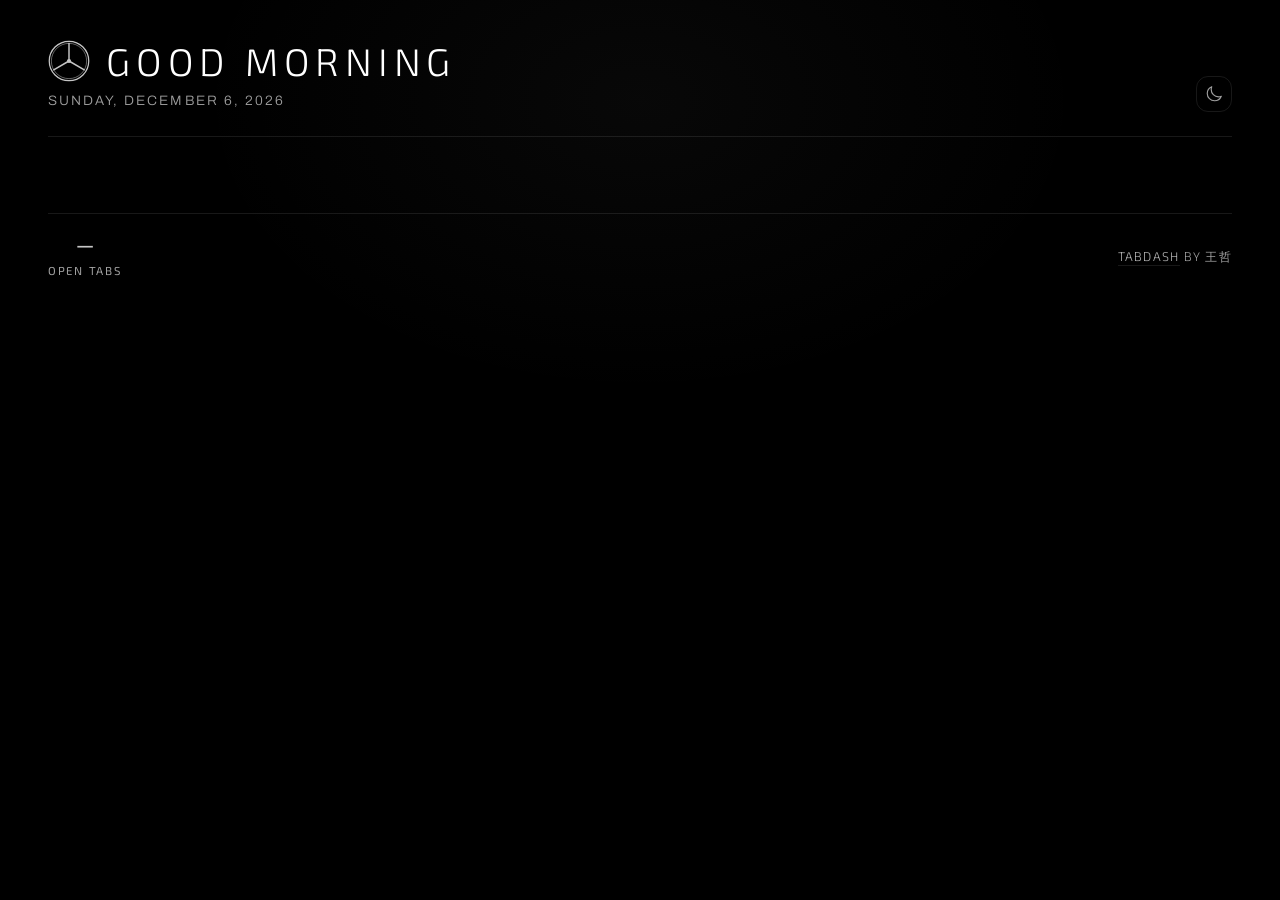
==== extension/index.html @ 6a581a8e "Initial commit: TabDash - Chrome new tab dashboard A Chrome extension that replaces your new tab pag" ====
<!DOCTYPE html>
<html lang="en">
<head>
  <meta charset="UTF-8">
  <meta name="viewport" content="width=device-width, initial-scale=1.0">
  <title>TabDash</title>

  <!-- Google Fonts: Exo 2 (display) + Archivo (body) -->
  <link rel="preconnect" href="https://fonts.googleapis.com">
  <link href="https://fonts.googleapis.com/css2?family=Archivo:wght@300;400;500;600;700&family=Exo+2:wght@300;400;500;600;700&display=swap" rel="stylesheet">

  <link rel="stylesheet" href="style.css">
</head>
<body>
<div class="container">



  <!-- ================================================================
       HEADER — greeting on the left
       ================================================================ -->
  <header>
    <div class="header-left">
      <div class="header-brand">
        <svg class="mb-logo" viewBox="0 0 100 100" xmlns="http://www.w3.org/2000/svg">
          <circle cx="50" cy="50" r="47" fill="none" stroke="currentColor" stroke-width="3"/>
          <circle cx="50" cy="50" r="42" fill="none" stroke="currentColor" stroke-width="1.2"/>
          <!-- Three-pointed star: thin arms from center to outer ring -->
          <line x1="50" y1="50" x2="50" y2="8"  stroke="currentColor" stroke-width="3.5" stroke-linecap="round"/>
          <line x1="50" y1="50" x2="86.36" y2="71" stroke="currentColor" stroke-width="3.5" stroke-linecap="round"/>
          <line x1="50" y1="50" x2="13.64" y2="71" stroke="currentColor" stroke-width="3.5" stroke-linecap="round"/>
          <circle cx="50" cy="50" r="5" fill="currentColor"/>
        </svg>
        <h1 id="greeting"></h1>
      </div>
      <div class="date" id="dateDisplay"></div>
    </div>
    <button class="theme-toggle" id="themeToggle" title="Toggle light / dark mode">
      <!-- Moon icon (shown in dark mode → click to go light) -->
      <svg class="theme-icon-moon" xmlns="http://www.w3.org/2000/svg" fill="none" viewBox="0 0 24 24" stroke-width="1.5" stroke="currentColor"><path stroke-linecap="round" stroke-linejoin="round" d="M21.752 15.002A9.72 9.72 0 0 1 18 15.75c-5.385 0-9.75-4.365-9.75-9.75 0-1.33.266-2.597.748-3.752A9.753 9.753 0 0 0 3 11.25C3 16.635 7.365 21 12.75 21a9.753 9.753 0 0 0 9.002-5.998Z" /></svg>
      <!-- Sun icon (shown in light mode → click to go dark) -->
      <svg class="theme-icon-sun" xmlns="http://www.w3.org/2000/svg" fill="none" viewBox="0 0 24 24" stroke-width="1.5" stroke="currentColor"><path stroke-linecap="round" stroke-linejoin="round" d="M12 3v2.25m6.364.386-1.591 1.591M21 12h-2.25m-.386 6.364-1.591-1.591M12 18.75V21m-4.773-4.227-1.591 1.591M5.25 12H3m4.227-4.773L5.636 5.636M15.75 12a3.75 3.75 0 1 1-7.5 0 3.75 3.75 0 0 1 7.5 0Z" /></svg>
    </button>
  </header>

  <!-- ================================================================
       QUICK ACCESS — categorized link grid from config.local.js
       Hidden by default; renderQuickAccess() shows it when data exists
       ================================================================ -->
  <div class="quick-access" id="quickAccessSection" style="display:none">
    <div class="section-header">
      <h2>Frequently visited</h2>
      <div class="section-line"></div>
    </div>
    <div id="quickAccessGrid"></div>
  </div>

  <!-- ================================================================
       TAB OUT DUPES BANNER — appears when you have extra TabDash tabs open
       Hidden by default; app.js shows it when dupeTabOutCount > 1
       ================================================================ -->
  <div class="tab-cleanup-banner" id="tabOutDupeBanner" style="display:none">
    <div class="tab-cleanup-left">
      <div class="tab-cleanup-icon">
        <svg xmlns="http://www.w3.org/2000/svg" fill="none" viewBox="0 0 24 24" stroke-width="1.5" stroke="currentColor">
          <path stroke-linecap="round" stroke-linejoin="round" d="M15.75 17.25v3.375c0 .621-.504 1.125-1.125 1.125h-9.75a1.125 1.125 0 0 1-1.125-1.125V7.875c0-.621.504-1.125 1.125-1.125H6.75a9.06 9.06 0 0 1 1.5.124m7.5 10.376h3.375c.621 0 1.125-.504 1.125-1.125V11.25c0-4.46-3.243-8.161-7.5-8.876a9.06 9.06 0 0 0-1.5-.124H9.375c-.621 0-1.125.504-1.125 1.125v3.5m7.5 10.375H9.375a1.125 1.125 0 0 1-1.125-1.125v-9.25m12 6.625v-1.875a3.375 3.375 0 0 0-3.375-3.375h-1.5a1.125 1.125 0 0 1-1.125-1.125v-1.5a3.375 3.375 0 0 0-3.375-3.375H9.75" />
        </svg>
      </div>
      <div class="tab-cleanup-text">
        You have <strong id="tabOutDupeCount"></strong> TabDash tabs open. Keep just this one?
      </div>
    </div>
    <button class="tab-cleanup-btn" data-action="close-tabout-dupes">Close extras</button>
  </div>

  <!-- ================================================================
       MAIN CONTENT AREA — two-column layout
       Left: open tabs (domain/mission cards)
       Right: saved for later checklist
       The right column only renders when it has items (JS controls this)
       ================================================================ -->
  <div class="dashboard-columns" id="dashboardColumns">

    <!-- LEFT COLUMN: Open tabs -->
    <div class="active-section" id="openTabsSection" style="display:none">
      <div class="section-header">
        <h2 id="openTabsSectionTitle">Right now</h2>
        <div class="section-line"></div>
        <div class="section-count" id="openTabsSectionCount"></div>
      </div>
      <div class="missions" id="openTabsMissions"></div>
    </div>

    <!-- RIGHT COLUMN: Saved for Later checklist -->
    <div class="deferred-column" id="deferredColumn" style="display:none">
      <div class="section-header">
        <h2>Saved for later</h2>
        <div class="section-line"></div>
        <div class="section-count" id="deferredCount"></div>
      </div>

      <!-- Active checklist items — injected by renderDeferredList() in app.js -->
      <div class="deferred-list" id="deferredList"></div>

      <!-- Empty state — shown when no active deferred tabs -->
      <div class="deferred-empty" id="deferredEmpty" style="display:none">
        Nothing saved. Living in the moment.
      </div>

      <!-- Archive section — collapsed by default -->
      <div class="deferred-archive" id="deferredArchive" style="display:none">
        <button class="archive-toggle" id="archiveToggle">
          <svg class="archive-chevron" xmlns="http://www.w3.org/2000/svg" fill="none" viewBox="0 0 24 24" stroke-width="2" stroke="currentColor"><path stroke-linecap="round" stroke-linejoin="round" d="m19.5 8.25-7.5 7.5-7.5-7.5" /></svg>
          Archive
          <span class="archive-count" id="archiveCount"></span>
        </button>
        <div class="archive-body" id="archiveBody" style="display:none">
          <input type="text" class="archive-search" id="archiveSearch" placeholder="Search archived tabs...">
          <div class="archive-list" id="archiveList"></div>
        </div>
      </div>
    </div>

  </div><!-- end .dashboard-columns -->

  <!-- ================================================================
       FOOTER — global stats + refresh control
       ================================================================ -->
  <footer>
    <div class="footer-stats">
      <div class="stat">
        <div class="stat-num" id="statTabs">—</div>
        <div class="stat-label">Open tabs</div>
      </div>
    </div>
    <div class="last-refresh">
      <a href="https://github.com/390467556/TabDash" target="_top">TabDash</a> by 王哲
    </div>
  </footer>

</div><!-- end .container -->

<!-- ================================================================
     TOAST — floats above everything, used for action confirmations
     Hidden by default via CSS (opacity:0, translateY)
     ================================================================ -->
<div class="toast" id="toast">
  <!-- Checkmark circle icon (Heroicons outline) -->
  <svg xmlns="http://www.w3.org/2000/svg" fill="none" viewBox="0 0 24 24" stroke-width="2" stroke="currentColor">
    <path stroke-linecap="round" stroke-linejoin="round" d="M9 12.75 11.25 15 15 9.75M21 12a9 9 0 1 1-18 0 9 9 0 0 1 18 0Z" />
  </svg>
  <span id="toastText"></span>
</div>

<!-- Personal config (gitignored) — defines LOCAL_LANDING_PAGE_PATTERNS etc. -->
<!-- If the file doesn't exist, that's fine — app.js uses sensible defaults. -->
<script src="config.local.js" onerror="/* no personal config, that's fine */"></script>

<!-- Main dashboard logic — loads last so the DOM is ready -->
<script src="app.js"></script>
</body>
</html>
---- extension/style.css ----
/* ============================================================
   TabDash — Silver Chrome Industrial Edition

   Design language:
   - Typography: Exo 2 (display, wide letter-spacing) + Archivo (body, weight 300)
   - Palette: pure black (#000), silver chrome (#c5c5c5), dark panels (#1a1a1a)
   - Philosophy: sharp industrial, 2px radius, grid background, shimmer lines
   - Motion: shimmer sweeps, expanding bottom lines, staggered reveals
   ============================================================ */

:root {
  /* Core palette — pure black with silver chrome */
  --background:       #000000;
  --foreground:       #ffffff;
  --primary:          #c5c5c5;
  --border:           rgba(197, 197, 197, 0.12);
  --border-hover:     rgba(197, 197, 197, 0.3);

  /* Silver scale */
  --silver:           #c5c5c5;
  --silver-light:     #e8e8e8;
  --silver-dark:      #8a8a8a;

  /* Surface colors */
  --black:            #000000;
  --black-light:      #1a1a1a;
  --black-lighter:    #1f1f1f;

  /* Text */
  --text-primary:     #ffffff;
  --text-secondary:   rgba(255, 255, 255, 0.7);
  --text-muted:       #a0a0a0;
  --text-dim:         rgba(255, 255, 255, 0.3);

  /* Functional */
  --sage:             #c5c5c5;
  --sage-subtle:      rgba(197, 197, 197, 0.06);
  --rose:             #e07070;
  --rose-subtle:      rgba(224, 112, 112, 0.08);

  /* Geometry */
  --radius:           12px;

  /* Motion */
  --ease-out:         cubic-bezier(0.25, 0.46, 0.45, 0.94);
  --ease-luxury:      cubic-bezier(0.16, 1, 0.3, 1);

  /* Typography */
  --font-display:     'Exo 2', sans-serif;
  --font-body:        'Archivo', sans-serif;

  /* Grid pattern */
  --grid-color:       rgba(197, 197, 197, 0.02);
  --glow-color:       rgba(197, 197, 197, 0.04);
}

/* ================================================================
   LIGHT THEME — Apple-inspired frosted glass
   ================================================================ */
[data-theme="light"] {
  --background:       #f2f2f7;
  --foreground:       #1c1c1e;
  --primary:          #636366;
  --border:           rgba(0, 0, 0, 0.06);
  --border-hover:     rgba(0, 0, 0, 0.12);

  --silver:           #636366;
  --silver-light:     #1c1c1e;
  --silver-dark:      #aeaeb2;

  --black:            #f2f2f7;
  --black-light:      rgba(255, 255, 255, 0.72);
  --black-lighter:    rgba(255, 255, 255, 0.5);

  --text-primary:     #1c1c1e;
  --text-secondary:   #3a3a3c;
  --text-muted:       #8e8e93;
  --text-dim:         rgba(60, 60, 67, 0.18);

  --sage:             #636366;
  --sage-subtle:      rgba(99, 99, 102, 0.05);
  --rose:             #ff3b30;
  --rose-subtle:      rgba(255, 59, 48, 0.06);

  --grid-color:       transparent;
  --glow-color:       transparent;
}


/* ---- Reset ---- */
*, *::before, *::after { margin: 0; padding: 0; box-sizing: border-box; }

html {
  font-family: var(--font-body);
  font-size: 16px;
  color: var(--text-primary);
  background: var(--background);
  -webkit-font-smoothing: antialiased;
}

body {
  font-family: var(--font-body);
  font-weight: 300;
  background: var(--background);
  color: var(--text-primary);
  min-height: 100vh;
  overflow-x: hidden;
  position: relative;
  line-height: 1.6;
  letter-spacing: 0.02em;
}

/* ── Subtle top-center radial glow (no grid lines) ── */
body::before {
  content: '';
  position: fixed;
  top: -200px;
  left: 50%;
  transform: translateX(-50%);
  width: 900px;
  height: 600px;
  background: radial-gradient(ellipse, var(--glow-color) 0%, transparent 70%);
  pointer-events: none;
  z-index: 0;
}


/* ================================================================
   CONTAINER
   ================================================================ */
.container {
  position: relative;
  z-index: 2;
  max-width: 1440px;
  margin: 0 auto;
  padding: 40px 48px 36px;
}


/* ================================================================
   ANIMATIONS
   ================================================================ */
@keyframes revealUp {
  from { opacity: 0; transform: translateY(20px); }
  to   { opacity: 1; transform: translateY(0); }
}

@keyframes revealFade {
  from { opacity: 0; }
  to   { opacity: 1; }
}

@keyframes shimmer {
  0%   { background-position: -200% 0; }
  100% { background-position: 200% 0; }
}

@keyframes gentlePop {
  from { transform: scale(0.7); opacity: 0; }
  to   { transform: scale(1);   opacity: 1; }
}

@keyframes bannerIn {
  from { opacity: 0; transform: translateY(-8px); }
  to   { opacity: 1; transform: translateY(0); }
}

@keyframes pulse-ring {
  0%   { box-shadow: 0 0 0 0 rgba(197, 197, 197, 0.3); }
  70%  { box-shadow: 0 0 0 8px rgba(197, 197, 197, 0); }
  100% { box-shadow: 0 0 0 0 rgba(197, 197, 197, 0); }
}

header                          { animation: revealUp 0.8s var(--ease-luxury) 0.1s both; }
.tab-cleanup-banner             { animation: revealUp 0.8s var(--ease-luxury) 0.15s both; }
.quick-access                   { animation: revealUp 0.8s var(--ease-luxury) 0.1s both; }
.active-section .section-header { animation: revealUp 0.8s var(--ease-luxury) 0.2s both; }

.active-section .missions .mission-card:nth-child(1) { animation: revealUp 0.7s var(--ease-luxury) 0.25s both; }
.active-section .missions .mission-card:nth-child(2) { animation: revealUp 0.7s var(--ease-luxury) 0.32s both; }
.active-section .missions .mission-card:nth-child(3) { animation: revealUp 0.7s var(--ease-luxury) 0.39s both; }
.active-section .missions .mission-card:nth-child(4) { animation: revealUp 0.7s var(--ease-luxury) 0.46s both; }
.active-section .missions .mission-card:nth-child(5) { animation: revealUp 0.7s var(--ease-luxury) 0.53s both; }
.active-section .missions .mission-card:nth-child(6) { animation: revealUp 0.7s var(--ease-luxury) 0.60s both; }

.deferred-column .section-header { animation: revealUp 0.8s var(--ease-luxury) 0.1s both; }
.deferred-list .deferred-item:nth-child(1) { animation-delay: 0.05s; }
.deferred-list .deferred-item:nth-child(2) { animation-delay: 0.1s; }
.deferred-list .deferred-item:nth-child(3) { animation-delay: 0.15s; }
.deferred-list .deferred-item:nth-child(4) { animation-delay: 0.2s; }
.deferred-list .deferred-item:nth-child(5) { animation-delay: 0.25s; }

footer { animation: revealFade 1s var(--ease-luxury) 0.8s both; }


/* ================================================================
   HEADER — Industrial display type, wide tracking
   ================================================================ */
header {
  display: flex;
  justify-content: space-between;
  align-items: flex-end;
  margin-bottom: 36px;
  padding-bottom: 24px;
  border-bottom: 1px solid var(--border);
}

.header-brand {
  display: flex;
  align-items: center;
  gap: 16px;
}

.mb-logo {
  width: 42px;
  height: 42px;
  color: var(--silver);
  flex-shrink: 0;
}

[data-theme="light"] .mb-logo {
  color: #1c1c1e;
}

.header-left h1 {
  font-family: var(--font-display);
  font-size: 2.4rem;
  font-weight: 300;
  letter-spacing: 0.15em;
  line-height: 1.1;
  color: var(--text-primary);
  text-transform: uppercase;
}

.header-left .date {
  margin-top: 8px;
  font-family: var(--font-body);
  font-size: 0.85rem;
  font-weight: 300;
  color: var(--text-muted);
  letter-spacing: 0.15em;
  text-transform: uppercase;
}


/* ================================================================
   QUICK ACCESS — Card grid with favicons, visit counts, time ago
   ================================================================ */
.quick-access {
  margin-bottom: 48px;
}

.quick-access .section-header { margin-bottom: 24px; }

.quick-access .section-header h2 {
  font-family: var(--font-display);
  font-weight: 500;
  font-size: 0.8rem;
  letter-spacing: 0.15em;
  text-transform: uppercase;
  color: var(--text-muted);
}

.quick-access-category { margin-bottom: 24px; }
.quick-access-category:last-child { margin-bottom: 0; }

.quick-access-label {
  font-family: var(--font-display);
  font-size: 0.78rem;
  text-transform: uppercase;
  letter-spacing: 0.15em;
  font-weight: 400;
  color: var(--text-muted);
  margin-bottom: 12px;
  padding-left: 2px;
  display: flex;
  align-items: center;
  gap: 8px;
}

/* Silver vertical bar before category labels */
.quick-access-label::before {
  content: '';
  width: 2px;
  height: 11px;
  background: var(--silver);
  display: inline-block;
  flex-shrink: 0;
}

/* ---- Card grid ---- */
.qa-card-grid {
  display: grid;
  grid-template-columns: repeat(4, 1fr);
  gap: 10px;
}

@media (max-width: 1100px) {
  .qa-card-grid { grid-template-columns: repeat(3, 1fr); }
}

@media (max-width: 800px) {
  .qa-card-grid { grid-template-columns: repeat(2, 1fr); }
}

@media (max-width: 480px) {
  .qa-card-grid { grid-template-columns: 1fr; }
}

/* ---- Individual card ---- */
.qa-card {
  position: relative;
  background: var(--black-light);
  border: 1px solid var(--border);
  border-radius: var(--radius);
  transition: all 0.3s var(--ease-out);
  overflow: hidden;
}

/* Top shimmer line */
.qa-card::before {
  content: '';
  position: absolute;
  top: 0; left: 0;
  width: 100%;
  height: 1px;
  background: linear-gradient(90deg, transparent, var(--silver), transparent);
  opacity: 0;
  transition: opacity 0.4s;
  z-index: 1;
}

/* Bottom expanding line */
.qa-card::after {
  content: '';
  position: absolute;
  bottom: 0; left: 0;
  height: 2px;
  width: 0;
  background: linear-gradient(90deg, transparent, var(--silver), transparent);
  transition: width 0.5s var(--ease-luxury);
}

.qa-card:hover {
  border-color: var(--silver);
}

.qa-card:hover::before { opacity: 1; }
.qa-card:hover::after { width: 100%; }

/* Inner link — fills the card */
.qa-card-link {
  display: flex;
  align-items: flex-start;
  gap: 14px;
  padding: 16px;
  padding-right: 32px; /* room for dismiss button */
  text-decoration: none;
  color: var(--text-secondary);
}

.qa-card:hover .qa-card-link { color: var(--text-primary); }

/* Dismiss X button — top-right corner */
.qa-card-dismiss {
  position: absolute;
  top: 8px;
  right: 8px;
  width: 22px;
  height: 22px;
  display: flex;
  align-items: center;
  justify-content: center;
  background: none;
  border: none;
  border-radius: var(--radius);
  color: var(--text-dim);
  cursor: pointer;
  opacity: 0;
  transition: opacity 0.2s, color 0.2s, background 0.2s;
  z-index: 2;
  padding: 0;
}

.qa-card-dismiss svg {
  width: 12px;
  height: 12px;
}

.qa-card:hover .qa-card-dismiss { opacity: 0.5; }
.qa-card-dismiss:hover {
  opacity: 1 !important;
  color: var(--rose);
  background: var(--rose-subtle);
}

/* Favicon box */
.qa-card-icon {
  width: 36px;
  height: 36px;
  border-radius: var(--radius);
  background: rgba(197, 197, 197, 0.06);
  border: 1px solid var(--border);
  display: flex;
  align-items: center;
  justify-content: center;
  flex-shrink: 0;
  font-size: 18px;
  line-height: 1;
}

.qa-card-favicon {
  width: 20px;
  height: 20px;
  border-radius: 2px;
}

/* Card text */
.qa-card-body {
  flex: 1;
  min-width: 0;
}

.qa-card-title {
  font-family: var(--font-body);
  font-size: 0.92rem;
  font-weight: 400;
  color: var(--text-primary);
  white-space: nowrap;
  overflow: hidden;
  text-overflow: ellipsis;
  line-height: 1.3;
}

.qa-card-domain {
  font-family: var(--font-body);
  font-size: 0.8rem;
  font-weight: 300;
  color: var(--text-muted);
  margin-top: 2px;
  white-space: nowrap;
  overflow: hidden;
  text-overflow: ellipsis;
}

.qa-card-meta {
  font-family: var(--font-display);
  font-size: 0.72rem;
  font-weight: 400;
  color: var(--silver-dark);
  letter-spacing: 0.08em;
  text-transform: uppercase;
  margin-top: 6px;
  display: flex;
  align-items: center;
  gap: 4px;
  flex-wrap: wrap;
}

.qa-meta-item {
  display: inline-flex;
  align-items: center;
  gap: 3px;
}

.qa-meta-icon {
  width: 12px;
  height: 12px;
  flex-shrink: 0;
  opacity: 0.7;
}

.qa-meta-dot {
  margin: 0 2px;
  opacity: 0.4;
}

/* Single card fade-in when backfilling after dismiss */
@keyframes qaCardEnter {
  from { opacity: 0; transform: translateY(8px) scale(0.95); }
  to   { opacity: 1; transform: translateY(0) scale(1); }
}

.qa-card-entering {
  animation: qaCardEnter 0.35s var(--ease-luxury) both;
}

/* Staggered reveal */
.quick-access-category:nth-child(1) { animation: revealUp 0.6s var(--ease-luxury) 0.15s both; }
.quick-access-category:nth-child(2) { animation: revealUp 0.6s var(--ease-luxury) 0.25s both; }
.quick-access-category:nth-child(3) { animation: revealUp 0.6s var(--ease-luxury) 0.35s both; }
.quick-access-category:nth-child(4) { animation: revealUp 0.6s var(--ease-luxury) 0.45s both; }


/* ================================================================
   SECTION HEADERS — Silver icon box + uppercase label + gradient line
   ================================================================ */
.section-header {
  display: flex;
  align-items: center;
  gap: 12px;
  margin-bottom: 20px;
  margin-top: 8px;
}

.section-header h2 {
  font-family: var(--font-display);
  font-weight: 500;
  font-size: 0.82rem;
  letter-spacing: 0.15em;
  text-transform: uppercase;
  color: var(--text-muted);
  white-space: nowrap;
  display: flex;
  align-items: center;
  gap: 10px;
}

/* Silver icon box before section titles */
.section-header h2::before {
  content: '';
  width: 11px;
  height: 11px;
  border: 1px solid var(--silver);
  border-radius: 2px;
  display: inline-block;
  flex-shrink: 0;
}

.section-line {
  flex: 1;
  height: 1px;
  background: linear-gradient(90deg, var(--border), transparent);
}

.section-count {
  font-family: var(--font-display);
  font-size: 0.8rem;
  font-weight: 400;
  color: var(--text-muted);
  letter-spacing: 0.1em;
  padding: 2px 8px;
  background: var(--black-light);
  border: 1px solid var(--border);
  border-radius: var(--radius);
  white-space: nowrap;
}


/* ================================================================
   TAB CLEANUP BANNER — Silver accent with shimmer sweep
   ================================================================ */
.tab-cleanup-banner {
  position: relative;
  display: flex;
  align-items: center;
  justify-content: space-between;
  padding: 14px 20px;
  margin-bottom: 32px;
  border-radius: var(--radius);
  background: var(--black-light);
  border: 1px solid var(--border);
  overflow: hidden;
}

/* Animated shimmer sweep */
.tab-cleanup-banner::before {
  content: '';
  position: absolute;
  top: 0; left: -100%;
  width: 200%; height: 100%;
  background: linear-gradient(90deg, transparent, rgba(197, 197, 197, 0.04), transparent);
  animation: shimmer 4s linear infinite;
}

.tab-cleanup-left {
  display: flex;
  align-items: center;
  gap: 12px;
  position: relative;
  z-index: 1;
}

.tab-cleanup-icon {
  width: 32px;
  height: 32px;
  border-radius: var(--radius);
  background: rgba(197, 197, 197, 0.06);
  display: flex;
  align-items: center;
  justify-content: center;
  flex-shrink: 0;
  color: var(--silver);
}

.tab-cleanup-icon svg {
  width: 18px;
  height: 18px;
}

.tab-cleanup-text {
  font-size: 0.9rem;
  font-weight: 300;
  color: var(--text-secondary);
}

.tab-cleanup-text strong {
  color: var(--silver-light);
  font-weight: 500;
}

.tab-cleanup-btn {
  position: relative;
  z-index: 1;
  padding: 7px 16px;
  border-radius: var(--radius);
  border: 1px solid rgba(197, 197, 197, 0.2);
  background: transparent;
  color: var(--silver);
  font-family: var(--font-display);
  font-size: 0.82rem;
  font-weight: 400;
  letter-spacing: 0.1em;
  text-transform: uppercase;
  cursor: pointer;
  transition: all 0.25s var(--ease-out);
  white-space: nowrap;
}

.tab-cleanup-btn:hover {
  background: rgba(197, 197, 197, 0.08);
  border-color: var(--silver);
}


/* ================================================================
   NUDGE BANNER
   ================================================================ */
.nudge-banner {
  position: relative;
  background: var(--rose-subtle);
  border: 1px solid rgba(224, 112, 112, 0.12);
  border-radius: var(--radius);
  padding: 14px 20px;
  display: flex;
  align-items: center;
  gap: 12px;
  margin-bottom: 32px;
}

.nudge-icon {
  width: 32px;
  height: 32px;
  border-radius: var(--radius);
  background: rgba(224, 112, 112, 0.1);
  display: flex;
  align-items: center;
  justify-content: center;
  flex-shrink: 0;
}

.nudge-icon svg { width: 18px; height: 18px; color: var(--rose); }
.nudge-text { font-size: 0.9rem; color: var(--text-secondary); font-weight: 300; line-height: 1.5; }
.nudge-text strong { font-weight: 500; }


/* ================================================================
   MAIN LAYOUT — Two columns
   ================================================================ */
.dashboard-columns {
  display: grid;
  grid-template-columns: 1fr 1fr;
  gap: 36px;
  align-items: start;
}

.dashboard-columns.single-column {
  grid-template-columns: 1fr;
}

.dashboard-columns .active-section {
  min-width: 0;
}

@media (max-width: 900px) {
  .dashboard-columns {
    grid-template-columns: 1fr;
  }
}


/* ================================================================
   MISSION CARDS — Dark panels with silver shimmer + expanding bottom line
   ================================================================ */
.missions {
  column-count: 2;
  column-gap: 12px;
  margin-bottom: 36px;
}

@media (max-width: 900px) {
  .missions { column-count: 1; }
}

.mission-card {
  position: relative;
  background: var(--black-light);
  border: 1px solid var(--border);
  border-radius: var(--radius);
  padding: 18px 20px;
  display: flex;
  flex-direction: column;
  gap: 10px;
  transition: all 0.35s var(--ease-out);
  cursor: default;
  overflow: hidden;
  break-inside: avoid;
  margin-bottom: 12px;
}

/* Top shimmer line — appears on hover */
.mission-card::before {
  content: '';
  position: absolute;
  top: 0; left: 0;
  width: 100%;
  height: 1px;
  background: linear-gradient(90deg, transparent, var(--silver), transparent);
  opacity: 0;
  transition: opacity 0.4s;
}

/* Bottom expanding line — grows from left on hover */
.mission-card::after {
  content: '';
  position: absolute;
  bottom: 0; left: 0;
  height: 2px;
  width: 0;
  background: linear-gradient(90deg, transparent, var(--silver), transparent);
  transition: width 0.5s var(--ease-luxury);
}

.mission-card:hover {
  border-color: var(--silver);
}

.mission-card:hover::before {
  opacity: 1;
}

.mission-card:hover::after {
  width: 100%;
}

/* Status bar variants */
.mission-card.has-active-bar::before  { background: linear-gradient(90deg, transparent, var(--silver-light), transparent); opacity: 0.5; }
.mission-card.has-amber-bar::before   { background: linear-gradient(90deg, transparent, var(--silver-light), transparent); opacity: 0.5; }
.mission-card.has-neutral-bar::before { background: linear-gradient(90deg, transparent, rgba(197, 197, 197, 0.2), transparent); opacity: 0.3; }

/* Closing animation */
.mission-card.closing {
  opacity: 0;
  transform: scale(0.95) translateY(8px);
  transition: opacity 0.4s var(--ease-out), transform 0.4s var(--ease-out);
  pointer-events: none;
}

.mission-card.collapsed { display: none !important; }
.status-bar { display: none; }
.mission-content { min-width: 0; }
.mission-meta { display: none; }

.mission-top {
  display: flex;
  align-items: center;
  gap: 10px;
  margin-bottom: 4px;
  flex-wrap: wrap;
}

.mission-name {
  font-family: var(--font-display);
  font-weight: 500;
  font-size: 0.95rem;
  color: var(--text-primary);
  letter-spacing: 0.1em;
  text-transform: uppercase;
}

.mission-tag {
  font-family: var(--font-display);
  font-size: 0.72rem;
  text-transform: uppercase;
  letter-spacing: 0.1em;
  font-weight: 400;
  padding: 2px 10px;
  border-radius: var(--radius);
}

.mission-tag.active   { color: var(--silver-light); background: rgba(197, 197, 197, 0.08); border: 1px solid rgba(197, 197, 197, 0.15); }
.mission-tag.cooling  { color: var(--silver);       background: rgba(197, 197, 197, 0.06); border: 1px solid rgba(197, 197, 197, 0.12); }
.mission-tag.abandoned { color: var(--rose);        background: var(--rose-subtle);         border: 1px solid rgba(224, 112, 112, 0.12); }
.mission-tag.neutral  { color: var(--text-muted);   background: rgba(197, 197, 197, 0.04); border: 1px solid var(--border); }

/* Tab count badge — sharp industrial chip */
.open-tabs-badge {
  display: inline-flex;
  align-items: center;
  gap: 5px;
  font-family: var(--font-display);
  font-size: 0.75rem;
  font-weight: 400;
  color: var(--text-muted);
  background: rgba(197, 197, 197, 0.04);
  border: 1px solid var(--border);
  padding: 2px 10px;
  border-radius: var(--radius);
  letter-spacing: 0.08em;
  text-transform: uppercase;
}

.open-tabs-badge svg { width: 10px; height: 10px; }

.mission-summary {
  font-size: 0.9rem;
  font-weight: 300;
  color: var(--text-muted);
  line-height: 1.5;
  margin-bottom: 4px;
}

.mission-pages {
  display: flex;
  flex-direction: column;
  gap: 0;
}

.mission-time {
  font-size: 0.75rem;
  font-weight: 300;
  color: var(--text-muted);
  margin-bottom: 4px;
}

.mission-page-count {
  font-family: var(--font-display);
  font-size: 1.3rem;
  font-weight: 600;
  color: var(--silver);
  line-height: 1;
}

.mission-page-label {
  font-family: var(--font-display);
  font-size: 0.72rem;
  color: var(--text-muted);
  text-transform: uppercase;
  letter-spacing: 0.15em;
}


/* ================================================================
   TAB ROWS — Minimal lines inside cards
   ================================================================ */
.page-chip {
  font-size: 0.9rem;
  font-weight: 300;
  color: var(--text-secondary);
  background: transparent;
  padding: 7px 10px;
  border-radius: var(--radius);
  border: none;
  position: relative;
  display: flex;
  align-items: center;
  gap: 10px;
  line-height: 1.45;
  transition: all 0.2s var(--ease-out);
}

.chip-favicon {
  width: 16px;
  height: 16px;
  flex-shrink: 0;
  border-radius: 4px;
  opacity: 0.6;
  transition: opacity 0.3s;
}

.page-chip:hover .chip-favicon { opacity: 0.9; }

.chip-text {
  flex: 1;
  min-width: 0;
  display: -webkit-box;
  -webkit-line-clamp: 2;
  -webkit-box-orient: vertical;
  overflow: hidden;
}

.chip-dupe-badge {
  color: var(--silver);
  font-weight: 400;
  font-size: 0.72rem;
}

.chip-has-dupes { border-color: rgba(197, 197, 197, 0.1); }

.chip-actions {
  display: flex;
  align-items: center;
  gap: 2px;
  flex-shrink: 0;
  margin-left: auto;
}

.chip-action {
  display: inline-flex;
  align-items: center;
  justify-content: center;
  background: none;
  border: none;
  color: var(--text-dim);
  cursor: pointer;
  padding: 5px;
  border-radius: var(--radius);
  opacity: 0;
  transition: opacity 0.3s, color 0.3s, background 0.3s;
  flex-shrink: 0;
}

.page-chip:hover .chip-action { opacity: 0.6; }

.chip-action svg { width: 14px; height: 14px; }
.chip-action:hover { opacity: 1 !important; background: rgba(197, 197, 197, 0.08); }
.chip-save:hover { color: var(--silver-light); background: rgba(197, 197, 197, 0.08); }
.chip-close:hover { color: var(--rose); background: var(--rose-subtle); }

.page-chip.clickable {
  cursor: pointer;
  transition: background 0.2s var(--ease-out), color 0.2s;
}

.page-chip.clickable:hover {
  background: rgba(197, 197, 197, 0.04);
  color: var(--text-primary);
}

.page-chip-overflow {
  font-size: 0.85rem;
  font-weight: 300;
  color: var(--text-muted);
  padding: 7px 10px;
  letter-spacing: 0.05em;
}


/* ================================================================
   ACTION BUTTONS — Sharp industrial buttons
   ================================================================ */
.actions {
  display: flex;
  gap: 8px;
  margin-top: 10px;
}

.action-btn {
  font-family: var(--font-display);
  font-size: 0.78rem;
  font-weight: 400;
  letter-spacing: 0.1em;
  text-transform: uppercase;
  padding: 6px 14px;
  border-radius: var(--radius);
  border: 1px solid var(--border);
  background: transparent;
  color: var(--text-muted);
  cursor: pointer;
  transition: all 0.3s var(--ease-out);
  display: inline-flex;
  align-items: center;
  gap: 5px;
}

.action-btn:hover {
  border-color: var(--border-hover);
  color: var(--text-secondary);
  background: rgba(197, 197, 197, 0.04);
}

.action-btn svg { width: 12px; height: 12px; }

.action-btn.primary {
  background: rgba(197, 197, 197, 0.04);
  color: var(--text-secondary);
  border-color: var(--border-hover);
}

.action-btn.primary:hover {
  background: rgba(197, 197, 197, 0.08);
}

.action-btn.close-tabs {
  border-color: rgba(224, 112, 112, 0.15);
  color: var(--rose);
  background: var(--rose-subtle);
}

.action-btn.close-tabs:hover {
  background: rgba(224, 112, 112, 0.12);
  border-color: rgba(224, 112, 112, 0.25);
}

.action-btn.save-tabs {
  border-color: rgba(197, 197, 197, 0.15);
  color: var(--silver);
  background: var(--sage-subtle);
}

.action-btn.save-tabs:hover {
  background: rgba(197, 197, 197, 0.1);
  border-color: rgba(197, 197, 197, 0.3);
}

.action-btn.danger { color: var(--rose); }
.action-btn.danger:hover {
  border-color: rgba(224, 112, 112, 0.2);
  color: var(--rose);
}


/* ================================================================
   TOAST — Sharp dark panel at bottom
   ================================================================ */
.toast {
  position: fixed;
  bottom: 32px;
  left: 50%;
  transform: translateX(-50%) translateY(20px);
  display: flex;
  align-items: center;
  gap: 10px;
  padding: 12px 20px;
  background: var(--black-light);
  border: 1px solid var(--border-hover);
  border-radius: var(--radius);
  box-shadow: 0 20px 60px rgba(0, 0, 0, 0.6);
  font-size: 0.9rem;
  font-weight: 300;
  color: var(--text-primary);
  opacity: 0;
  pointer-events: none;
  transition: all 0.4s var(--ease-luxury);
  z-index: 1000;
}

.toast.visible {
  opacity: 1;
  transform: translateX(-50%) translateY(0);
}

.toast svg { width: 18px; height: 18px; color: var(--silver); flex-shrink: 0; }


/* ================================================================
   FOOTER — Industrial stat + "THE BEST OR NOTHING" vibe
   ================================================================ */
footer {
  margin-top: 40px;
  padding-top: 20px;
  border-top: 1px solid var(--border);
  display: flex;
  justify-content: space-between;
  align-items: center;
}

.footer-stats { display: flex; gap: 40px; }

.stat { text-align: center; }

.stat-num {
  font-family: var(--font-display);
  font-size: 1.3rem;
  font-weight: 600;
  color: var(--silver);
  line-height: 1;
  transition: all 0.4s;
}

.stat-label {
  font-family: var(--font-display);
  font-size: 0.72rem;
  font-weight: 400;
  text-transform: uppercase;
  letter-spacing: 0.15em;
  color: var(--text-muted);
  margin-top: 6px;
}

.last-refresh {
  font-family: var(--font-display);
  font-size: 0.78rem;
  font-weight: 300;
  color: var(--text-muted);
  letter-spacing: 0.1em;
  text-transform: uppercase;
}

.last-refresh a {
  color: var(--text-secondary) !important;
  text-decoration: none !important;
  border-bottom: 1px solid var(--border) !important;
  padding-bottom: 1px !important;
  transition: color 0.3s, border-color 0.3s;
}

.last-refresh a:hover {
  color: var(--silver-light) !important;
  border-bottom-color: var(--silver) !important;
}


/* ================================================================
   SAVED FOR LATER — Right column with industrial checklist
   ================================================================ */
.deferred-column {
  width: 100%;
  position: sticky;
  top: 40px;
  max-height: calc(100vh - 96px);
  overflow-y: auto;
}

@media (max-width: 900px) {
  .deferred-column { position: static; }
}

/* Checklist items */
.deferred-item {
  display: flex;
  align-items: flex-start;
  gap: 10px;
  padding: 10px 12px;
  border-radius: var(--radius);
  background: transparent;
  border: 1px solid transparent;
  transition: all 0.3s var(--ease-out);
  animation: revealUp 0.4s var(--ease-luxury) both;
}

.deferred-item:hover {
  background: var(--black-light);
  border-color: var(--border);
}

/* Custom checkbox — silver accent */
.deferred-checkbox {
  appearance: none;
  -webkit-appearance: none;
  width: 18px;
  height: 18px;
  border: 1.5px solid rgba(197, 197, 197, 0.3);
  border-radius: var(--radius);
  cursor: pointer;
  flex-shrink: 0;
  margin-top: 2px;
  transition: all 0.25s var(--ease-out);
  position: relative;
  background: transparent;
}

.deferred-checkbox:hover { border-color: var(--silver); }

.deferred-checkbox:checked {
  background: var(--silver);
  border-color: var(--silver);
  animation: pulse-ring 0.6s ease-out;
}

.deferred-checkbox:checked::after {
  content: '';
  position: absolute;
  top: 3px;
  left: 5px;
  width: 4px;
  height: 7px;
  border: solid var(--background);
  border-width: 0 1.5px 1.5px 0;
  transform: rotate(45deg);
}

.deferred-info { flex: 1; min-width: 0; }

.deferred-title {
  font-size: 0.9rem;
  font-weight: 300;
  color: var(--text-secondary);
  text-decoration: none;
  display: block;
  overflow: hidden;
  text-overflow: ellipsis;
  white-space: nowrap;
  transition: color 0.3s;
}

.deferred-title:hover { color: var(--silver-light); }

.deferred-meta {
  font-size: 0.8rem;
  font-weight: 300;
  color: var(--text-muted);
  margin-top: 3px;
  display: flex;
  gap: 8px;
}

.deferred-item.checked .deferred-title {
  text-decoration: line-through;
  color: var(--text-muted);
}

.deferred-item.checked .deferred-meta { opacity: 0.4; }

.deferred-dismiss {
  background: none;
  border: none;
  color: var(--text-muted);
  cursor: pointer;
  padding: 2px;
  opacity: 0;
  transition: opacity 0.3s, color 0.3s;
  flex-shrink: 0;
  margin-top: 2px;
}

.deferred-item:hover .deferred-dismiss { opacity: 0.5; }
.deferred-dismiss svg { width: 14px; height: 14px; }
.deferred-dismiss:hover { opacity: 1 !important; color: var(--rose); }

.deferred-item.removing {
  opacity: 0;
  transform: translateX(20px);
  transition: opacity 0.4s var(--ease-out), transform 0.4s var(--ease-out);
}

.deferred-empty {
  font-size: 0.9rem;
  font-weight: 300;
  color: var(--text-muted);
  font-style: italic;
  padding: 28px 0;
  text-align: center;
  letter-spacing: 0.05em;
}


/* ---- Archive section ---- */
.deferred-archive {
  margin-top: 16px;
  padding-top: 12px;
  border-top: 1px solid var(--border);
}

.archive-toggle {
  font-family: var(--font-display);
  font-size: 0.82rem;
  font-weight: 300;
  letter-spacing: 0.1em;
  text-transform: uppercase;
  color: var(--text-muted);
  background: none;
  border: none;
  cursor: pointer;
  display: flex;
  align-items: center;
  gap: 6px;
  padding: 4px 0;
  width: 100%;
  text-align: left;
  transition: color 0.3s;
}

.archive-toggle:hover { color: var(--text-secondary); }

.archive-chevron {
  width: 14px;
  height: 14px;
  transition: transform 0.4s var(--ease-luxury);
}

.archive-toggle.open .archive-chevron { transform: rotate(180deg); }

.archive-count {
  font-size: 0.82rem;
  color: var(--text-muted);
  opacity: 0.6;
}

.archive-body { padding-top: 10px; }

.archive-search {
  font-family: var(--font-body);
  font-size: 0.88rem;
  font-weight: 300;
  width: 100%;
  padding: 9px 14px;
  border: 1px solid var(--border);
  border-radius: var(--radius);
  background: var(--black-light);
  color: var(--text-primary);
  outline: none;
  transition: border-color 0.4s;
  margin-bottom: 10px;
  letter-spacing: 0.02em;
}

.archive-search:focus { border-color: var(--border-hover); }
.archive-search::placeholder { color: var(--text-muted); }

.archive-item {
  display: flex;
  align-items: center;
  gap: 8px;
  padding: 7px 0;
  border-bottom: 1px solid rgba(197, 197, 197, 0.04);
}

.archive-item:last-child { border-bottom: none; }

.archive-item-title {
  font-size: 0.88rem;
  font-weight: 300;
  color: var(--text-muted);
  text-decoration: none;
  overflow: hidden;
  text-overflow: ellipsis;
  white-space: nowrap;
  flex: 1;
  min-width: 0;
  transition: color 0.3s;
}

.archive-item-title:hover { color: var(--text-secondary); }

.archive-item-date {
  font-size: 0.75rem;
  font-weight: 300;
  color: var(--text-muted);
  opacity: 0.4;
  flex-shrink: 0;
}


/* ================================================================
   EMPTY STATE — Silver-accented industrial
   ================================================================ */
.missions-empty-state {
  display: flex;
  flex-direction: column;
  align-items: center;
  justify-content: center;
  gap: 16px;
  padding: 80px 24px;
  text-align: center;
  animation: revealUp 0.8s var(--ease-luxury) both;
}

.empty-checkmark {
  width: 64px;
  height: 64px;
  border-radius: var(--radius);
  background: rgba(197, 197, 197, 0.06);
  border: 1px solid rgba(197, 197, 197, 0.15);
  display: flex;
  align-items: center;
  justify-content: center;
  animation: gentlePop 0.8s var(--ease-luxury) 0.1s both;
}

.empty-checkmark svg {
  width: 26px;
  height: 26px;
  color: var(--silver);
  stroke-width: 1.5;
}

.empty-title {
  font-family: var(--font-display);
  font-size: 1.2rem;
  font-weight: 300;
  color: var(--text-primary);
  letter-spacing: 0.1em;
  text-transform: uppercase;
}

.empty-subtitle {
  font-size: 0.9rem;
  font-weight: 300;
  color: var(--text-muted);
  letter-spacing: 0.05em;
}


/* ================================================================
   UPDATE BANNER
   ================================================================ */
.update-banner {
  display: flex;
  align-items: center;
  justify-content: space-between;
  gap: 12px;
  background: var(--black-light);
  border: 1px solid var(--border);
  border-radius: var(--radius);
  padding: 14px 20px;
  margin-bottom: 24px;
  animation: bannerIn 0.6s var(--ease-luxury) both;
}

.update-banner-left {
  display: flex;
  align-items: center;
  gap: 10px;
  flex: 1;
  min-width: 0;
}

.update-banner-icon { width: 16px; height: 16px; color: var(--silver); flex-shrink: 0; opacity: 0.7; }
.update-banner-text { font-size: 0.9rem; color: var(--text-secondary); font-weight: 300; line-height: 1.4; }

.update-banner-right { display: flex; align-items: center; gap: 8px; flex-shrink: 0; }

.update-banner-btn {
  font-family: var(--font-display);
  font-size: 0.78rem;
  font-weight: 400;
  letter-spacing: 0.1em;
  text-transform: uppercase;
  color: var(--background);
  background: var(--silver);
  border: none;
  border-radius: var(--radius);
  padding: 7px 16px;
  cursor: pointer;
  transition: background 0.3s, opacity 0.3s;
  white-space: nowrap;
}

.update-banner-btn:hover { background: var(--silver-light); }
.update-banner-btn:disabled { opacity: 0.4; cursor: not-allowed; }

.update-banner-dismiss {
  display: flex;
  align-items: center;
  justify-content: center;
  width: 24px;
  height: 24px;
  border: none;
  background: transparent;
  cursor: pointer;
  border-radius: var(--radius);
  color: var(--text-muted);
  transition: background 0.2s, color 0.2s;
  padding: 0;
  flex-shrink: 0;
}

.update-banner-dismiss:hover { background: rgba(197, 197, 197, 0.06); color: var(--text-secondary); }
.update-banner-dismiss svg { width: 14px; height: 14px; }


/* ================================================================
   SCROLLBAR — Minimal silver
   ================================================================ */
::-webkit-scrollbar { width: 6px; }
::-webkit-scrollbar-track { background: transparent; }
::-webkit-scrollbar-thumb { background: rgba(197, 197, 197, 0.15); border-radius: 1px; }
::-webkit-scrollbar-thumb:hover { background: rgba(197, 197, 197, 0.3); }

.deferred-column::-webkit-scrollbar { width: 3px; }
.deferred-column::-webkit-scrollbar-track { background: transparent; }
.deferred-column::-webkit-scrollbar-thumb { background: rgba(197, 197, 197, 0.08); border-radius: 1px; }


/* ================================================================
   SELECTION
   ================================================================ */
::selection {
  background: rgba(197, 197, 197, 0.2);
  color: var(--text-primary);
}


/* ================================================================
   THEME TOGGLE BUTTON
   ================================================================ */
.theme-toggle {
  display: flex;
  align-items: center;
  justify-content: center;
  width: 36px;
  height: 36px;
  border: 1px solid var(--border);
  border-radius: var(--radius);
  background: transparent;
  color: var(--text-muted);
  cursor: pointer;
  transition: all 0.3s var(--ease-out);
  flex-shrink: 0;
}

.theme-toggle:hover {
  border-color: var(--border-hover);
  color: var(--text-primary);
  background: var(--sage-subtle);
}

.theme-toggle svg {
  width: 18px;
  height: 18px;
  transition: transform 0.4s var(--ease-luxury);
}

.theme-toggle:hover svg {
  transform: rotate(15deg);
}

/* Hide the wrong icon per theme */
.theme-icon-moon  { display: block; }
.theme-icon-sun   { display: none; }
[data-theme="light"] .theme-icon-moon { display: none; }
[data-theme="light"] .theme-icon-sun  { display: block; }


/* ================================================================
   LIGHT THEME — Apple frosted-glass overrides
   ================================================================ */

/* Frosted glass cards */
[data-theme="light"] .mission-card,
[data-theme="light"] .qa-card,
[data-theme="light"] .tab-cleanup-banner,
[data-theme="light"] .deferred-item:hover {
  -webkit-backdrop-filter: saturate(180%) blur(20px);
  backdrop-filter: saturate(180%) blur(20px);
  box-shadow: 0 0.5px 0 rgba(0, 0, 0, 0.04),
              0 1px 4px rgba(0, 0, 0, 0.03);
}

/* Hide the shimmer lines in light mode */
[data-theme="light"] .mission-card::before,
[data-theme="light"] .qa-card::before {
  display: none;
}

[data-theme="light"] .mission-card::after,
[data-theme="light"] .qa-card::after {
  display: none;
}

/* Hover: soft lift instead of shimmer */
[data-theme="light"] .mission-card:hover,
[data-theme="light"] .qa-card:hover {
  border-color: rgba(0, 0, 0, 0.1);
  box-shadow: 0 1px 2px rgba(0, 0, 0, 0.04),
              0 4px 16px rgba(0, 0, 0, 0.06);
  transform: translateY(-1px);
}

[data-theme="light"] .section-line {
  background: linear-gradient(90deg, rgba(0, 0, 0, 0.06), transparent);
}

/* Section header icon box */
[data-theme="light"] .section-header h2::before {
  border-color: var(--text-muted);
}

/* Toast */
[data-theme="light"] .toast {
  background: rgba(255, 255, 255, 0.88);
  -webkit-backdrop-filter: saturate(180%) blur(20px);
  backdrop-filter: saturate(180%) blur(20px);
  border-color: rgba(0, 0, 0, 0.06);
  box-shadow: 0 4px 24px rgba(0, 0, 0, 0.1);
}

/* Banner shimmer off */
[data-theme="light"] .tab-cleanup-banner::before {
  display: none;
}

/* Header border lighter */
[data-theme="light"] header {
  border-bottom-color: rgba(0, 0, 0, 0.06);
}

/* Footer border lighter */
[data-theme="light"] footer {
  border-top-color: rgba(0, 0, 0, 0.06);
}

/* Quick access label bar */
[data-theme="light"] .quick-access-label::before {
  background: var(--text-muted);
}

/* Close button styles */
[data-theme="light"] .action-btn.close-tabs {
  border-color: rgba(255, 59, 48, 0.15);
  color: var(--rose);
  background: rgba(255, 59, 48, 0.05);
}

[data-theme="light"] .action-btn.close-tabs:hover {
  background: rgba(255, 59, 48, 0.1);
  border-color: rgba(255, 59, 48, 0.25);
}

/* Scrollbar */
[data-theme="light"] ::-webkit-scrollbar-thumb {
  background: rgba(0, 0, 0, 0.1);
}

[data-theme="light"] ::-webkit-scrollbar-thumb:hover {
  background: rgba(0, 0, 0, 0.18);
}

/* Checkbox */
[data-theme="light"] .deferred-checkbox {
  border-color: rgba(0, 0, 0, 0.2);
}

[data-theme="light"] .deferred-checkbox:checked {
  background: #007aff;
  border-color: #007aff;
}

/* Selection */
[data-theme="light"] ::selection {
  background: rgba(0, 122, 255, 0.2);
}
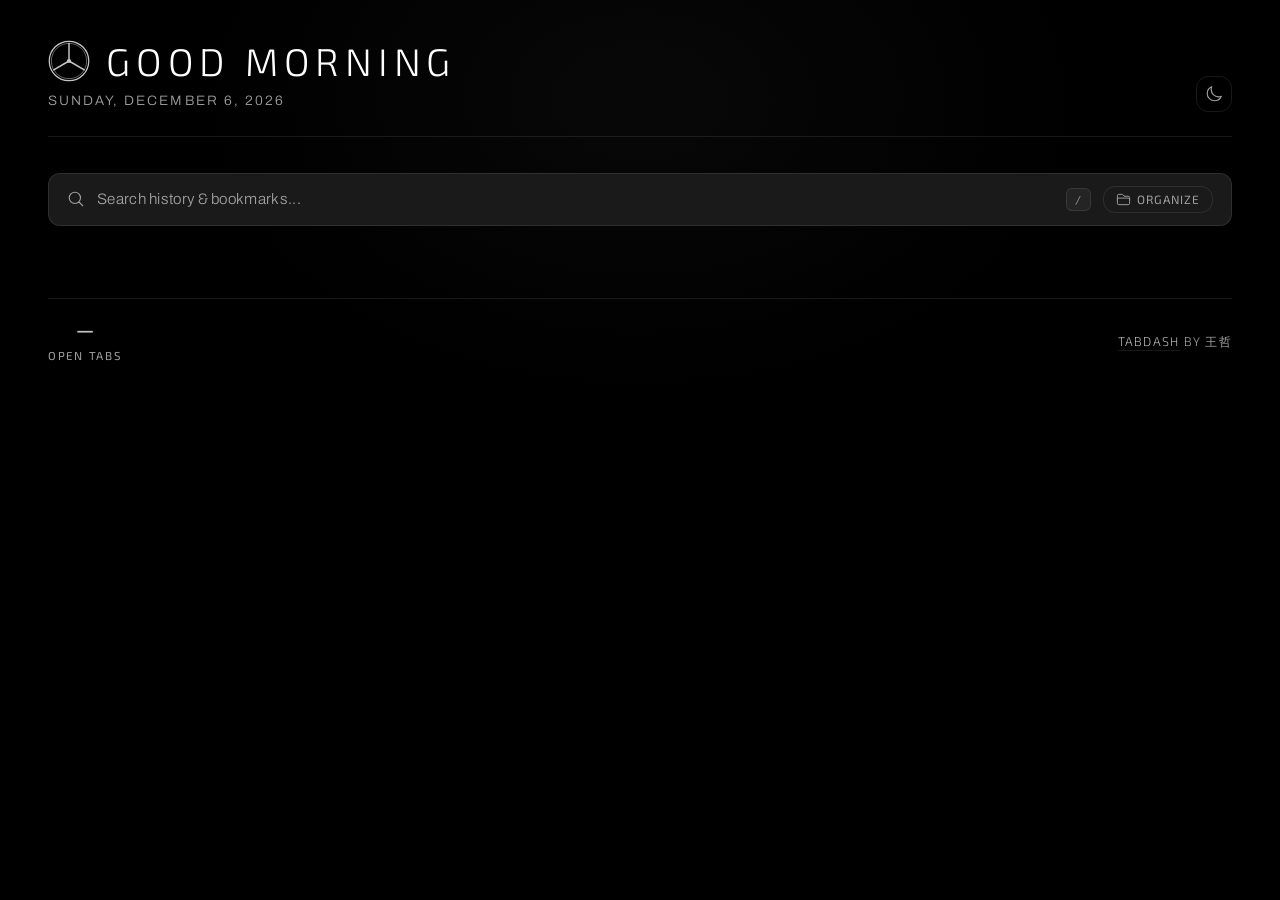
==== commit dc196e6b: "feat: add search bar, bookmark auto-organizer with restore, and quick access dedup - Search bar: glo" ====
--- a/extension/index.html
+++ b/extension/index.html
@@ -42,6 +42,32 @@
       <svg class="theme-icon-sun" xmlns="http://www.w3.org/2000/svg" fill="none" viewBox="0 0 24 24" stroke-width="1.5" stroke="currentColor"><path stroke-linecap="round" stroke-linejoin="round" d="M12 3v2.25m6.364.386-1.591 1.591M21 12h-2.25m-.386 6.364-1.591-1.591M12 18.75V21m-4.773-4.227-1.591 1.591M5.25 12H3m4.227-4.773L5.636 5.636M15.75 12a3.75 3.75 0 1 1-7.5 0 3.75 3.75 0 0 1 7.5 0Z" /></svg>
     </button>
   </header>
+
+  <!-- ================================================================
+       SEARCH BAR — global quick-search for history & bookmarks
+       ================================================================ -->
+  <div class="search-bar" id="searchBar">
+    <div class="search-input-wrapper">
+      <svg class="search-icon" xmlns="http://www.w3.org/2000/svg" fill="none" viewBox="0 0 24 24" stroke-width="1.5" stroke="currentColor">
+        <path stroke-linecap="round" stroke-linejoin="round" d="m21 21-5.197-5.197m0 0A7.5 7.5 0 1 0 5.196 5.196a7.5 7.5 0 0 0 10.607 10.607Z" />
+      </svg>
+      <input type="text" id="searchInput" placeholder="Search history & bookmarks..." autocomplete="off">
+      <kbd class="search-shortcut">/</kbd>
+      <button class="organize-btn" data-action="organize-bookmarks" title="Auto-organize loose bookmarks into folders">
+        <svg xmlns="http://www.w3.org/2000/svg" fill="none" viewBox="0 0 24 24" stroke-width="1.5" stroke="currentColor">
+          <path stroke-linecap="round" stroke-linejoin="round" d="M2.25 12.75V12A2.25 2.25 0 0 1 4.5 9.75h15A2.25 2.25 0 0 1 21.75 12v.75m-8.69-6.44-2.12-2.12a1.5 1.5 0 0 0-1.061-.44H4.5A2.25 2.25 0 0 0 2.25 6v12a2.25 2.25 0 0 0 2.25 2.25h15A2.25 2.25 0 0 0 21.75 18V9a2.25 2.25 0 0 0-2.25-2.25h-5.379a1.5 1.5 0 0 1-1.06-.44Z" />
+        </svg>
+        <span>Organize</span>
+      </button>
+      <button class="organize-btn restore-btn" id="restoreBookmarksBtn" data-action="restore-bookmarks" title="Restore bookmarks to their original locations" style="display:none">
+        <svg xmlns="http://www.w3.org/2000/svg" fill="none" viewBox="0 0 24 24" stroke-width="1.5" stroke="currentColor">
+          <path stroke-linecap="round" stroke-linejoin="round" d="M9 15 3 9m0 0 6-6M3 9h12a6 6 0 0 1 0 12h-3" />
+        </svg>
+        <span>Restore</span>
+      </button>
+    </div>
+    <div class="search-results" id="searchResults" style="display:none"></div>
+  </div>
 
   <!-- ================================================================
        QUICK ACCESS — categorized link grid from config.local.js
--- a/extension/style.css
+++ b/extension/style.css
@@ -244,6 +244,369 @@
 
 
 /* ================================================================
+   SEARCH BAR — Global quick-search for history & bookmarks
+   ================================================================ */
+.search-bar {
+  position: relative;
+  z-index: 9000;
+  margin-bottom: 32px;
+  animation: revealUp 0.8s var(--ease-luxury) 0.12s both;
+}
+
+.search-input-wrapper {
+  display: flex;
+  align-items: center;
+  gap: 12px;
+  padding: 12px 18px;
+  background: var(--black-light);
+  border: 1px solid var(--border);
+  border-radius: var(--radius);
+  transition: border-color 0.3s var(--ease-out), box-shadow 0.3s var(--ease-out);
+}
+
+.search-input-wrapper:focus-within {
+  border-color: var(--silver);
+  box-shadow: 0 0 0 1px rgba(197, 197, 197, 0.1);
+}
+
+.search-icon {
+  width: 18px;
+  height: 18px;
+  color: var(--text-muted);
+  flex-shrink: 0;
+  transition: color 0.3s;
+}
+
+.search-input-wrapper:focus-within .search-icon {
+  color: var(--silver);
+}
+
+.search-bar input[type="text"] {
+  flex: 1;
+  background: none;
+  border: none;
+  outline: none;
+  font-family: var(--font-body);
+  font-size: 0.95rem;
+  font-weight: 300;
+  color: var(--text-primary);
+  letter-spacing: 0.02em;
+}
+
+.search-bar input[type="text"]::placeholder {
+  color: var(--text-muted);
+  font-weight: 300;
+}
+
+.search-shortcut {
+  font-family: var(--font-display);
+  font-size: 0.72rem;
+  font-weight: 400;
+  letter-spacing: 0.08em;
+  color: var(--text-muted);
+  background: rgba(197, 197, 197, 0.06);
+  border: 1px solid var(--border);
+  border-radius: 6px;
+  padding: 2px 8px;
+  line-height: 1.4;
+  flex-shrink: 0;
+}
+
+/* ---- Organize bookmarks button ---- */
+.organize-btn {
+  display: inline-flex;
+  align-items: center;
+  gap: 6px;
+  padding: 5px 12px;
+  border: 1px solid var(--border);
+  border-radius: var(--radius);
+  background: transparent;
+  color: var(--text-muted);
+  font-family: var(--font-display);
+  font-size: 0.75rem;
+  font-weight: 400;
+  letter-spacing: 0.08em;
+  text-transform: uppercase;
+  cursor: pointer;
+  transition: all 0.25s var(--ease-out);
+  white-space: nowrap;
+  flex-shrink: 0;
+}
+
+.organize-btn svg {
+  width: 15px;
+  height: 15px;
+}
+
+.organize-btn:hover {
+  border-color: var(--silver);
+  color: var(--silver-light);
+  background: rgba(197, 197, 197, 0.06);
+}
+
+.organize-btn:disabled {
+  opacity: 0.4;
+  cursor: not-allowed;
+}
+
+[data-theme="light"] .organize-btn:hover {
+  border-color: rgba(0, 0, 0, 0.2);
+  color: var(--text-primary);
+  background: rgba(0, 0, 0, 0.03);
+}
+
+/* Restore button — amber accent to signal "undo" */
+.restore-btn {
+  border-color: rgba(200, 160, 60, 0.25);
+  color: #c8a03c;
+}
+
+.restore-btn:hover {
+  border-color: rgba(200, 160, 60, 0.5);
+  color: #e0b840;
+  background: rgba(200, 160, 60, 0.08);
+}
+
+[data-theme="light"] .restore-btn {
+  border-color: rgba(180, 130, 0, 0.2);
+  color: #9a7000;
+}
+
+[data-theme="light"] .restore-btn:hover {
+  border-color: rgba(180, 130, 0, 0.35);
+  color: #7a5800;
+  background: rgba(180, 130, 0, 0.06);
+}
+
+/* ---- Backdrop overlay — dims page when search results are open ---- */
+.search-backdrop {
+  position: fixed;
+  inset: 0;
+  background: rgba(0, 0, 0, 0.5);
+  z-index: 8999;
+  opacity: 0;
+  transition: opacity 0.2s var(--ease-out);
+  pointer-events: none;
+}
+
+.search-backdrop.visible {
+  opacity: 1;
+  pointer-events: auto;
+}
+
+[data-theme="light"] .search-backdrop {
+  background: rgba(0, 0, 0, 0.25);
+}
+
+/* ---- Results dropdown ---- */
+.search-results {
+  position: absolute;
+  top: calc(100% + 6px);
+  left: 0;
+  right: 0;
+  background: #111111;
+  border: 1px solid rgba(255, 255, 255, 0.08);
+  border-radius: var(--radius);
+  box-shadow: 0 12px 48px rgba(0, 0, 0, 0.8);
+  z-index: 9000;
+  overflow: hidden;
+  padding: 6px 0;
+  animation: searchDropIn 0.2s var(--ease-luxury) both;
+}
+
+@keyframes searchDropIn {
+  from { opacity: 0; transform: translateY(-6px); }
+  to   { opacity: 1; transform: translateY(0); }
+}
+
+.search-result-item {
+  display: flex;
+  align-items: center;
+  gap: 14px;
+  padding: 11px 16px;
+  margin: 0 6px;
+  border-radius: 8px;
+  cursor: pointer;
+  border-left: 2px solid transparent;
+  transition: all 0.15s var(--ease-out);
+  text-decoration: none;
+  color: inherit;
+}
+
+.search-result-item:hover {
+  background: rgba(255, 255, 255, 0.06);
+  border-left-color: rgba(197, 197, 197, 0.3);
+}
+
+.search-result-item.active {
+  background: rgba(197, 197, 197, 0.12);
+  border-left-color: var(--silver);
+}
+
+.search-result-item.active .search-result-title {
+  color: #ffffff;
+}
+
+.search-result-item.active .search-result-domain {
+  color: var(--silver);
+}
+
+.search-result-favicon {
+  width: 28px;
+  height: 28px;
+  display: flex;
+  align-items: center;
+  justify-content: center;
+  flex-shrink: 0;
+  background: rgba(255, 255, 255, 0.05);
+  border-radius: 6px;
+}
+
+.search-result-favicon img {
+  width: 16px;
+  height: 16px;
+  border-radius: 3px;
+}
+
+.search-result-info {
+  flex: 1;
+  min-width: 0;
+}
+
+.search-result-title {
+  font-size: 0.9rem;
+  font-weight: 400;
+  color: rgba(255, 255, 255, 0.85);
+  white-space: nowrap;
+  overflow: hidden;
+  text-overflow: ellipsis;
+  line-height: 1.3;
+  transition: color 0.15s;
+}
+
+.search-result-meta {
+  display: flex;
+  align-items: center;
+  gap: 8px;
+  margin-top: 3px;
+}
+
+.search-result-domain {
+  font-size: 0.78rem;
+  font-weight: 300;
+  color: rgba(255, 255, 255, 0.35);
+  white-space: nowrap;
+  overflow: hidden;
+  text-overflow: ellipsis;
+  transition: color 0.15s;
+}
+
+.search-source-badge {
+  font-family: var(--font-display);
+  font-size: 0.62rem;
+  font-weight: 500;
+  letter-spacing: 0.08em;
+  text-transform: uppercase;
+  padding: 1px 7px;
+  border-radius: 4px;
+  flex-shrink: 0;
+}
+
+.search-source-badge.history {
+  color: rgba(255, 255, 255, 0.4);
+  background: rgba(255, 255, 255, 0.04);
+}
+
+.search-source-badge.bookmark {
+  color: #e8c56a;
+  background: rgba(232, 197, 106, 0.1);
+}
+
+.search-source-badge.both {
+  color: #7ab8e0;
+  background: rgba(122, 184, 224, 0.1);
+}
+
+.search-no-results {
+  padding: 24px 16px;
+  text-align: center;
+  font-size: 0.88rem;
+  font-weight: 300;
+  color: rgba(255, 255, 255, 0.35);
+  letter-spacing: 0.03em;
+}
+
+/* ---- Light theme overrides ---- */
+[data-theme="light"] .search-input-wrapper {
+  -webkit-backdrop-filter: saturate(180%) blur(20px);
+  backdrop-filter: saturate(180%) blur(20px);
+  box-shadow: 0 0.5px 0 rgba(0, 0, 0, 0.04),
+              0 1px 4px rgba(0, 0, 0, 0.03);
+}
+
+[data-theme="light"] .search-input-wrapper:focus-within {
+  border-color: rgba(0, 0, 0, 0.15);
+  box-shadow: 0 0 0 3px rgba(0, 122, 255, 0.1);
+}
+
+[data-theme="light"] .search-results {
+  background: #ffffff;
+  border-color: rgba(0, 0, 0, 0.08);
+  box-shadow: 0 8px 32px rgba(0, 0, 0, 0.16);
+}
+
+[data-theme="light"] .search-result-item:hover {
+  background: rgba(0, 0, 0, 0.03);
+  border-left-color: rgba(0, 0, 0, 0.15);
+}
+
+[data-theme="light"] .search-result-item.active {
+  background: rgba(0, 122, 255, 0.06);
+  border-left-color: #007aff;
+}
+
+[data-theme="light"] .search-result-item.active .search-result-title {
+  color: #1c1c1e;
+}
+
+[data-theme="light"] .search-result-item.active .search-result-domain {
+  color: #007aff;
+}
+
+[data-theme="light"] .search-result-title {
+  color: #1c1c1e;
+}
+
+[data-theme="light"] .search-result-domain {
+  color: #8e8e93;
+}
+
+[data-theme="light"] .search-result-favicon {
+  background: rgba(0, 0, 0, 0.03);
+}
+
+[data-theme="light"] .search-source-badge.history {
+  color: #8e8e93;
+  background: rgba(0, 0, 0, 0.04);
+}
+
+[data-theme="light"] .search-source-badge.bookmark {
+  color: #bf8a00;
+  background: rgba(191, 138, 0, 0.08);
+}
+
+[data-theme="light"] .search-source-badge.both {
+  color: #007aff;
+  background: rgba(0, 122, 255, 0.08);
+}
+
+[data-theme="light"] .search-shortcut {
+  background: rgba(0, 0, 0, 0.04);
+  border-color: rgba(0, 0, 0, 0.08);
+}
+
+
+/* ================================================================
    QUICK ACCESS — Card grid with favicons, visit counts, time ago
    ================================================================ */
 .quick-access {
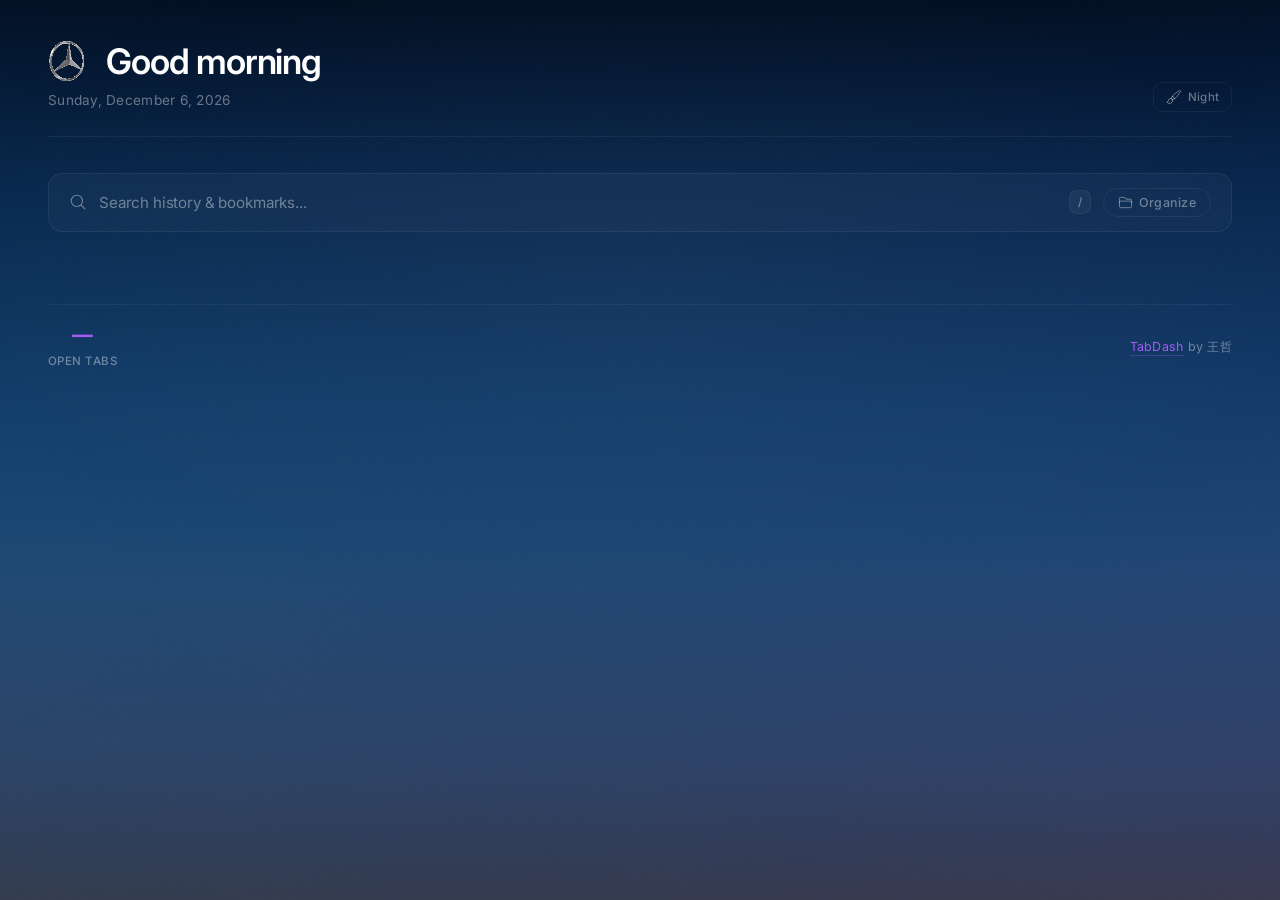
==== commit 1bae8e13: "feat: redesign with Superwhisper-inspired visual style Replace silver chrome / Apple frosted themes " ====
--- a/extension/index.html
+++ b/extension/index.html
@@ -5,9 +5,9 @@
   <meta name="viewport" content="width=device-width, initial-scale=1.0">
   <title>TabDash</title>
 
-  <!-- Google Fonts: Exo 2 (display) + Archivo (body) -->
+  <!-- Google Fonts: Inter -->
   <link rel="preconnect" href="https://fonts.googleapis.com">
-  <link href="https://fonts.googleapis.com/css2?family=Archivo:wght@300;400;500;600;700&family=Exo+2:wght@300;400;500;600;700&display=swap" rel="stylesheet">
+  <link href="https://fonts.googleapis.com/css2?family=Inter:wght@300;400;500;600;700&display=swap" rel="stylesheet">
 
   <link rel="stylesheet" href="style.css">
 </head>
@@ -22,24 +22,14 @@
   <header>
     <div class="header-left">
       <div class="header-brand">
-        <svg class="mb-logo" viewBox="0 0 100 100" xmlns="http://www.w3.org/2000/svg">
-          <circle cx="50" cy="50" r="47" fill="none" stroke="currentColor" stroke-width="3"/>
-          <circle cx="50" cy="50" r="42" fill="none" stroke="currentColor" stroke-width="1.2"/>
-          <!-- Three-pointed star: thin arms from center to outer ring -->
-          <line x1="50" y1="50" x2="50" y2="8"  stroke="currentColor" stroke-width="3.5" stroke-linecap="round"/>
-          <line x1="50" y1="50" x2="86.36" y2="71" stroke="currentColor" stroke-width="3.5" stroke-linecap="round"/>
-          <line x1="50" y1="50" x2="13.64" y2="71" stroke="currentColor" stroke-width="3.5" stroke-linecap="round"/>
-          <circle cx="50" cy="50" r="5" fill="currentColor"/>
-        </svg>
+        <img class="mb-logo" src="logo.gif" alt="Mercedes-Benz">
         <h1 id="greeting"></h1>
       </div>
       <div class="date" id="dateDisplay"></div>
     </div>
-    <button class="theme-toggle" id="themeToggle" title="Toggle light / dark mode">
-      <!-- Moon icon (shown in dark mode → click to go light) -->
-      <svg class="theme-icon-moon" xmlns="http://www.w3.org/2000/svg" fill="none" viewBox="0 0 24 24" stroke-width="1.5" stroke="currentColor"><path stroke-linecap="round" stroke-linejoin="round" d="M21.752 15.002A9.72 9.72 0 0 1 18 15.75c-5.385 0-9.75-4.365-9.75-9.75 0-1.33.266-2.597.748-3.752A9.753 9.753 0 0 0 3 11.25C3 16.635 7.365 21 12.75 21a9.753 9.753 0 0 0 9.002-5.998Z" /></svg>
-      <!-- Sun icon (shown in light mode → click to go dark) -->
-      <svg class="theme-icon-sun" xmlns="http://www.w3.org/2000/svg" fill="none" viewBox="0 0 24 24" stroke-width="1.5" stroke="currentColor"><path stroke-linecap="round" stroke-linejoin="round" d="M12 3v2.25m6.364.386-1.591 1.591M21 12h-2.25m-.386 6.364-1.591-1.591M12 18.75V21m-4.773-4.227-1.591 1.591M5.25 12H3m4.227-4.773L5.636 5.636M15.75 12a3.75 3.75 0 1 1-7.5 0 3.75 3.75 0 0 1 7.5 0Z" /></svg>
+    <button class="scene-toggle" id="sceneToggle" title="Switch background scene">
+      <svg xmlns="http://www.w3.org/2000/svg" fill="none" viewBox="0 0 24 24" stroke-width="1.5" stroke="currentColor"><path stroke-linecap="round" stroke-linejoin="round" d="M9.53 16.122a3 3 0 0 0-5.78 1.128 2.25 2.25 0 0 1-2.4 2.245 4.5 4.5 0 0 0 8.4-2.245c0-.399-.078-.78-.22-1.128Zm0 0a15.998 15.998 0 0 0 3.388-1.62m-5.043-.025a15.994 15.994 0 0 1 1.622-3.395m3.42 3.42a15.995 15.995 0 0 0 4.764-4.648l3.876-5.814a1.151 1.151 0 0 0-1.597-1.597L14.146 6.32a15.996 15.996 0 0 0-4.649 4.763m3.42 3.42a6.776 6.776 0 0 0-3.42-3.42" /></svg>
+      <span class="scene-label" id="sceneLabel">Night</span>
     </button>
   </header>
 
@@ -100,6 +90,24 @@
   </div>
 
   <!-- ================================================================
+       STALE TAB CLEANUP BANNER — appears when stale tabs are detected
+       Hidden by default; app.js shows it when stale tab count > 0
+       ================================================================ -->
+  <div class="tab-cleanup-banner stale-cleanup-banner" id="staleTabBanner" style="display:none">
+    <div class="tab-cleanup-left">
+      <div class="tab-cleanup-icon stale-icon">
+        <svg xmlns="http://www.w3.org/2000/svg" fill="none" viewBox="0 0 24 24" stroke-width="1.5" stroke="currentColor">
+          <path stroke-linecap="round" stroke-linejoin="round" d="M12 6v6h4.5m4.5 0a9 9 0 1 1-18 0 9 9 0 0 1 18 0Z" />
+        </svg>
+      </div>
+      <div class="tab-cleanup-text">
+        <strong id="staleTabCount"></strong> tabs haven't been viewed in over <strong id="staleThreshold"></strong>. Clean up &amp; save for later?
+      </div>
+    </div>
+    <button class="tab-cleanup-btn stale-cleanup-btn" data-action="close-stale-tabs">Clean up</button>
+  </div>
+
+  <!-- ================================================================
        MAIN CONTENT AREA — two-column layout
        Left: open tabs (domain/mission cards)
        Right: saved for later checklist
@@ -117,32 +125,41 @@
       <div class="missions" id="openTabsMissions"></div>
     </div>
 
-    <!-- RIGHT COLUMN: Saved for Later checklist -->
+    <!-- SAVED FOR LATER — collapsed by default, toggle to expand -->
     <div class="deferred-column" id="deferredColumn" style="display:none">
-      <div class="section-header">
-        <h2>Saved for later</h2>
-        <div class="section-line"></div>
-        <div class="section-count" id="deferredCount"></div>
-      </div>
-
-      <!-- Active checklist items — injected by renderDeferredList() in app.js -->
-      <div class="deferred-list" id="deferredList"></div>
-
-      <!-- Empty state — shown when no active deferred tabs -->
-      <div class="deferred-empty" id="deferredEmpty" style="display:none">
-        Nothing saved. Living in the moment.
-      </div>
-
-      <!-- Archive section — collapsed by default -->
-      <div class="deferred-archive" id="deferredArchive" style="display:none">
-        <button class="archive-toggle" id="archiveToggle">
-          <svg class="archive-chevron" xmlns="http://www.w3.org/2000/svg" fill="none" viewBox="0 0 24 24" stroke-width="2" stroke="currentColor"><path stroke-linecap="round" stroke-linejoin="round" d="m19.5 8.25-7.5 7.5-7.5-7.5" /></svg>
-          Archive
-          <span class="archive-count" id="archiveCount"></span>
-        </button>
-        <div class="archive-body" id="archiveBody" style="display:none">
-          <input type="text" class="archive-search" id="archiveSearch" placeholder="Search archived tabs...">
-          <div class="archive-list" id="archiveList"></div>
+      <!-- Toggle bar — always visible when items exist -->
+      <button class="deferred-toggle-bar" id="deferredToggleBar" data-action="toggle-deferred">
+        <svg class="deferred-toggle-chevron" xmlns="http://www.w3.org/2000/svg" fill="none" viewBox="0 0 24 24" stroke-width="2" stroke="currentColor"><path stroke-linecap="round" stroke-linejoin="round" d="m19.5 8.25-7.5 7.5-7.5-7.5" /></svg>
+        Saved for later
+        <span class="deferred-toggle-count" id="deferredToggleCount"></span>
+      </button>
+
+      <!-- Collapsible body — hidden by default -->
+      <div class="deferred-body" id="deferredBody" style="display:none">
+        <div class="section-header">
+          <div class="section-line"></div>
+          <div class="section-count" id="deferredCount"></div>
+        </div>
+
+        <!-- Active checklist items -->
+        <div class="deferred-list" id="deferredList"></div>
+
+        <!-- Empty state -->
+        <div class="deferred-empty" id="deferredEmpty" style="display:none">
+          Nothing saved. Living in the moment.
+        </div>
+
+        <!-- Archive section — collapsed by default -->
+        <div class="deferred-archive" id="deferredArchive" style="display:none">
+          <button class="archive-toggle" id="archiveToggle">
+            <svg class="archive-chevron" xmlns="http://www.w3.org/2000/svg" fill="none" viewBox="0 0 24 24" stroke-width="2" stroke="currentColor"><path stroke-linecap="round" stroke-linejoin="round" d="m19.5 8.25-7.5 7.5-7.5-7.5" /></svg>
+            Archive
+            <span class="archive-count" id="archiveCount"></span>
+          </button>
+          <div class="archive-body" id="archiveBody" style="display:none">
+            <input type="text" class="archive-search" id="archiveSearch" placeholder="Search archived tabs...">
+            <div class="archive-list" id="archiveList"></div>
+          </div>
         </div>
       </div>
     </div>
--- a/extension/style.css
+++ b/extension/style.css
@@ -1,90 +1,63 @@
 /* ============================================================
-   TabDash — Silver Chrome Industrial Edition
+   TabDash — Superwhisper Edition
 
    Design language:
-   - Typography: Exo 2 (display, wide letter-spacing) + Archivo (body, weight 300)
-   - Palette: pure black (#000), silver chrome (#c5c5c5), dark panels (#1a1a1a)
-   - Philosophy: sharp industrial, 2px radius, grid background, shimmer lines
-   - Motion: shimmer sweeps, expanding bottom lines, staggered reveals
+   - Typography: Inter (clean, modern sans-serif)
+   - Palette: deep black (#030719), purple (#A45BF2), blue (#0088ff), pink (#FD99FF)
+   - Philosophy: glassmorphism cards, radial gradient glows, noise texture, deep space
+   - Motion: subtle reveals, soft glow pulses, smooth transitions
    ============================================================ */
 
 :root {
-  /* Core palette — pure black with silver chrome */
-  --background:       #000000;
+  /* Core palette — deep space with purple/blue accents */
+  --background:       #030719;
   --foreground:       #ffffff;
-  --primary:          #c5c5c5;
-  --border:           rgba(197, 197, 197, 0.12);
-  --border-hover:     rgba(197, 197, 197, 0.3);
-
-  /* Silver scale */
-  --silver:           #c5c5c5;
-  --silver-light:     #e8e8e8;
-  --silver-dark:      #8a8a8a;
-
-  /* Surface colors */
-  --black:            #000000;
-  --black-light:      #1a1a1a;
-  --black-lighter:    #1f1f1f;
+  --primary:          #A45BF2;
+  --border:           rgba(255, 255, 255, 0.06);
+  --border-hover:     rgba(255, 255, 255, 0.12);
+
+  /* Accent scale */
+  --accent-purple:    #A45BF2;
+  --accent-blue:      #0088ff;
+  --accent-pink:      #FD99FF;
+  --accent-green:     #16c253;
+
+  /* Surface colors — glassmorphism */
+  --black:            #030719;
+  --black-light:      rgba(255, 255, 255, 0.03);
+  --black-lighter:    rgba(255, 255, 255, 0.05);
 
   /* Text */
   --text-primary:     #ffffff;
   --text-secondary:   rgba(255, 255, 255, 0.7);
-  --text-muted:       #a0a0a0;
-  --text-dim:         rgba(255, 255, 255, 0.3);
+  --text-muted:       rgba(255, 255, 255, 0.4);
+  --text-dim:         rgba(255, 255, 255, 0.2);
 
   /* Functional */
-  --sage:             #c5c5c5;
-  --sage-subtle:      rgba(197, 197, 197, 0.06);
-  --rose:             #e07070;
-  --rose-subtle:      rgba(224, 112, 112, 0.08);
+  --sage:             #A45BF2;
+  --sage-subtle:      rgba(164, 91, 242, 0.08);
+  --rose:             #ff5c5c;
+  --rose-subtle:      rgba(255, 92, 92, 0.1);
+  --amber:            #ffb347;
+  --amber-subtle:     rgba(255, 179, 71, 0.1);
 
   /* Geometry */
-  --radius:           12px;
+  --radius:           14px;
 
   /* Motion */
   --ease-out:         cubic-bezier(0.25, 0.46, 0.45, 0.94);
   --ease-luxury:      cubic-bezier(0.16, 1, 0.3, 1);
 
   /* Typography */
-  --font-display:     'Exo 2', sans-serif;
-  --font-body:        'Archivo', sans-serif;
-
-  /* Grid pattern */
-  --grid-color:       rgba(197, 197, 197, 0.02);
-  --glow-color:       rgba(197, 197, 197, 0.04);
-}
-
-/* ================================================================
-   LIGHT THEME — Apple-inspired frosted glass
-   ================================================================ */
-[data-theme="light"] {
-  --background:       #f2f2f7;
-  --foreground:       #1c1c1e;
-  --primary:          #636366;
-  --border:           rgba(0, 0, 0, 0.06);
-  --border-hover:     rgba(0, 0, 0, 0.12);
-
-  --silver:           #636366;
-  --silver-light:     #1c1c1e;
-  --silver-dark:      #aeaeb2;
-
-  --black:            #f2f2f7;
-  --black-light:      rgba(255, 255, 255, 0.72);
-  --black-lighter:    rgba(255, 255, 255, 0.5);
-
-  --text-primary:     #1c1c1e;
-  --text-secondary:   #3a3a3c;
-  --text-muted:       #8e8e93;
-  --text-dim:         rgba(60, 60, 67, 0.18);
-
-  --sage:             #636366;
-  --sage-subtle:      rgba(99, 99, 102, 0.05);
-  --rose:             #ff3b30;
-  --rose-subtle:      rgba(255, 59, 48, 0.06);
-
-  --grid-color:       transparent;
-  --glow-color:       transparent;
-}
+  --font-display:     'Inter', -apple-system, BlinkMacSystemFont, sans-serif;
+  --font-body:        'Inter', -apple-system, BlinkMacSystemFont, sans-serif;
+
+  /* Glow */
+  --glow-purple:      rgba(164, 91, 242, 0.15);
+  --glow-blue:        rgba(0, 136, 255, 0.12);
+  --glow-pink:        rgba(253, 153, 255, 0.08);
+}
+
 
 
 /* ---- Reset ---- */
@@ -96,33 +69,61 @@
   color: var(--text-primary);
   background: var(--background);
   -webkit-font-smoothing: antialiased;
-}
+  transition: background 1.2s ease-in-out;
+}
+
+html[data-scene="dusk"],
+html[data-scene="day"],
+html[data-scene="aurora"] { background: #000000; }
 
 body {
   font-family: var(--font-body);
-  font-weight: 300;
+  font-weight: 400;
   background: var(--background);
   color: var(--text-primary);
   min-height: 100vh;
   overflow-x: hidden;
   position: relative;
   line-height: 1.6;
-  letter-spacing: 0.02em;
-}
-
-/* ── Subtle top-center radial glow (no grid lines) ── */
+  letter-spacing: -0.01em;
+}
+
+/* ── Superwhisper-style ambient glow layers ── */
 body::before {
   content: '';
   position: fixed;
-  top: -200px;
-  left: 50%;
-  transform: translateX(-50%);
-  width: 900px;
-  height: 600px;
-  background: radial-gradient(ellipse, var(--glow-color) 0%, transparent 70%);
+  inset: 0;
+  background:
+    linear-gradient(90deg, rgba(25, 153, 232, 0.1) 3%, rgba(164, 91, 242, 0.1) 99%),
+    radial-gradient(609% 214% at 50% -38%, rgba(0,0,0,0.5) 0, rgba(2,32,68,0.5) 21%, rgba(31,93,135,0.5) 46%, rgba(93,109,142,0.5) 62%, rgba(159,138,145,0.5) 74%, rgba(164,91,242,0.3) 85%, rgba(100,60,180,0.2) 93%, rgba(50,20,100,0.1) 100%),
+    linear-gradient(180deg, #000 0%, #021833 20%, #0c2a4d 45%, #1a2d4a 65%, #0f1a30 85%, #000 100%);
+  background-blend-mode: overlay, normal, normal;
   pointer-events: none;
   z-index: 0;
 }
+
+body::after {
+  content: '';
+  position: fixed;
+  inset: 0;
+  background: radial-gradient(ellipse 80% 50% at 50% 30%, rgba(255,255,255,0.03) 0%, transparent 70%);
+  pointer-events: none;
+  z-index: 0;
+}
+
+/* ── Noise texture overlay ── */
+.container::before {
+  content: '';
+  position: fixed;
+  inset: 0;
+  opacity: 0.035;
+  pointer-events: none;
+  z-index: 1;
+  background-image: url("data:image/svg+xml,%3Csvg viewBox='0 0 256 256' xmlns='http://www.w3.org/2000/svg'%3E%3Cfilter id='noise'%3E%3CfeTurbulence type='fractalNoise' baseFrequency='0.85' numOctaves='4' stitchTiles='stitch'/%3E%3C/filter%3E%3Crect width='100%25' height='100%25' filter='url(%23noise)'/%3E%3C/svg%3E");
+  background-repeat: repeat;
+  background-size: 256px 256px;
+}
+
 
 
 /* ================================================================
@@ -166,9 +167,14 @@
 }
 
 @keyframes pulse-ring {
-  0%   { box-shadow: 0 0 0 0 rgba(197, 197, 197, 0.3); }
-  70%  { box-shadow: 0 0 0 8px rgba(197, 197, 197, 0); }
-  100% { box-shadow: 0 0 0 0 rgba(197, 197, 197, 0); }
+  0%   { box-shadow: 0 0 0 0 rgba(164, 91, 242, 0.4); }
+  70%  { box-shadow: 0 0 0 8px rgba(164, 91, 242, 0); }
+  100% { box-shadow: 0 0 0 0 rgba(164, 91, 242, 0); }
+}
+
+@keyframes glowPulse {
+  0%, 100% { opacity: 0.6; }
+  50%      { opacity: 1; }
 }
 
 header                          { animation: revealUp 0.8s var(--ease-luxury) 0.1s both; }
@@ -194,7 +200,7 @@
 
 
 /* ================================================================
-   HEADER — Industrial display type, wide tracking
+   HEADER
    ================================================================ */
 header {
   display: flex;
@@ -214,37 +220,31 @@
 .mb-logo {
   width: 42px;
   height: 42px;
-  color: var(--silver);
   flex-shrink: 0;
-}
-
-[data-theme="light"] .mb-logo {
-  color: #1c1c1e;
+  object-fit: contain;
 }
 
 .header-left h1 {
   font-family: var(--font-display);
-  font-size: 2.4rem;
-  font-weight: 300;
-  letter-spacing: 0.15em;
+  font-size: 2.2rem;
+  font-weight: 600;
+  letter-spacing: -0.03em;
   line-height: 1.1;
   color: var(--text-primary);
-  text-transform: uppercase;
 }
 
 .header-left .date {
   margin-top: 8px;
   font-family: var(--font-body);
   font-size: 0.85rem;
-  font-weight: 300;
-  color: var(--text-muted);
-  letter-spacing: 0.15em;
-  text-transform: uppercase;
+  font-weight: 400;
+  color: var(--text-muted);
+  letter-spacing: 0.02em;
 }
 
 
 /* ================================================================
-   SEARCH BAR — Global quick-search for history & bookmarks
+   SEARCH BAR
    ================================================================ */
 .search-bar {
   position: relative;
@@ -257,16 +257,18 @@
   display: flex;
   align-items: center;
   gap: 12px;
-  padding: 12px 18px;
-  background: var(--black-light);
+  padding: 14px 20px;
+  background: rgba(255, 255, 255, 0.03);
   border: 1px solid var(--border);
   border-radius: var(--radius);
+  backdrop-filter: blur(40px);
+  -webkit-backdrop-filter: blur(40px);
   transition: border-color 0.3s var(--ease-out), box-shadow 0.3s var(--ease-out);
 }
 
 .search-input-wrapper:focus-within {
-  border-color: var(--silver);
-  box-shadow: 0 0 0 1px rgba(197, 197, 197, 0.1);
+  border-color: var(--accent-purple);
+  box-shadow: 0 0 0 1px rgba(164, 91, 242, 0.2), 0 0 30px rgba(164, 91, 242, 0.05);
 }
 
 .search-icon {
@@ -278,7 +280,7 @@
 }
 
 .search-input-wrapper:focus-within .search-icon {
-  color: var(--silver);
+  color: var(--accent-purple);
 }
 
 .search-bar input[type="text"] {
@@ -288,26 +290,26 @@
   outline: none;
   font-family: var(--font-body);
   font-size: 0.95rem;
-  font-weight: 300;
+  font-weight: 400;
   color: var(--text-primary);
+  letter-spacing: -0.01em;
+}
+
+.search-bar input[type="text"]::placeholder {
+  color: var(--text-muted);
+  font-weight: 400;
+}
+
+.search-shortcut {
+  font-family: var(--font-display);
+  font-size: 0.72rem;
+  font-weight: 500;
   letter-spacing: 0.02em;
-}
-
-.search-bar input[type="text"]::placeholder {
-  color: var(--text-muted);
-  font-weight: 300;
-}
-
-.search-shortcut {
-  font-family: var(--font-display);
-  font-size: 0.72rem;
-  font-weight: 400;
-  letter-spacing: 0.08em;
-  color: var(--text-muted);
-  background: rgba(197, 197, 197, 0.06);
+  color: var(--text-muted);
+  background: rgba(255, 255, 255, 0.04);
   border: 1px solid var(--border);
-  border-radius: 6px;
-  padding: 2px 8px;
+  border-radius: 8px;
+  padding: 3px 8px;
   line-height: 1.4;
   flex-shrink: 0;
 }
@@ -317,16 +319,15 @@
   display: inline-flex;
   align-items: center;
   gap: 6px;
-  padding: 5px 12px;
+  padding: 6px 14px;
   border: 1px solid var(--border);
   border-radius: var(--radius);
   background: transparent;
   color: var(--text-muted);
   font-family: var(--font-display);
-  font-size: 0.75rem;
-  font-weight: 400;
-  letter-spacing: 0.08em;
-  text-transform: uppercase;
+  font-size: 0.78rem;
+  font-weight: 500;
+  letter-spacing: 0.02em;
   cursor: pointer;
   transition: all 0.25s var(--ease-out);
   white-space: nowrap;
@@ -339,9 +340,9 @@
 }
 
 .organize-btn:hover {
-  border-color: var(--silver);
-  color: var(--silver-light);
-  background: rgba(197, 197, 197, 0.06);
+  border-color: var(--accent-purple);
+  color: var(--accent-purple);
+  background: rgba(164, 91, 242, 0.06);
 }
 
 .organize-btn:disabled {
@@ -349,44 +350,30 @@
   cursor: not-allowed;
 }
 
-[data-theme="light"] .organize-btn:hover {
-  border-color: rgba(0, 0, 0, 0.2);
-  color: var(--text-primary);
-  background: rgba(0, 0, 0, 0.03);
-}
-
-/* Restore button — amber accent to signal "undo" */
+
+/* Restore button */
 .restore-btn {
-  border-color: rgba(200, 160, 60, 0.25);
-  color: #c8a03c;
+  border-color: rgba(255, 179, 71, 0.25);
+  color: var(--amber);
 }
 
 .restore-btn:hover {
-  border-color: rgba(200, 160, 60, 0.5);
-  color: #e0b840;
-  background: rgba(200, 160, 60, 0.08);
-}
-
-[data-theme="light"] .restore-btn {
-  border-color: rgba(180, 130, 0, 0.2);
-  color: #9a7000;
-}
-
-[data-theme="light"] .restore-btn:hover {
-  border-color: rgba(180, 130, 0, 0.35);
-  color: #7a5800;
-  background: rgba(180, 130, 0, 0.06);
-}
-
-/* ---- Backdrop overlay — dims page when search results are open ---- */
+  border-color: rgba(255, 179, 71, 0.5);
+  color: #ffc266;
+  background: rgba(255, 179, 71, 0.08);
+}
+
+
+/* ---- Backdrop overlay ---- */
 .search-backdrop {
   position: fixed;
   inset: 0;
-  background: rgba(0, 0, 0, 0.5);
+  background: rgba(3, 7, 25, 0.7);
   z-index: 8999;
   opacity: 0;
   transition: opacity 0.2s var(--ease-out);
   pointer-events: none;
+  backdrop-filter: blur(4px);
 }
 
 .search-backdrop.visible {
@@ -394,9 +381,6 @@
   pointer-events: auto;
 }
 
-[data-theme="light"] .search-backdrop {
-  background: rgba(0, 0, 0, 0.25);
-}
 
 /* ---- Results dropdown ---- */
 .search-results {
@@ -404,10 +388,12 @@
   top: calc(100% + 6px);
   left: 0;
   right: 0;
-  background: #111111;
+  background: rgba(15, 15, 35, 0.95);
   border: 1px solid rgba(255, 255, 255, 0.08);
   border-radius: var(--radius);
-  box-shadow: 0 12px 48px rgba(0, 0, 0, 0.8);
+  box-shadow: 0 12px 48px rgba(0, 0, 0, 0.6), 0 0 40px rgba(164, 91, 242, 0.05);
+  backdrop-filter: blur(40px);
+  -webkit-backdrop-filter: blur(40px);
   z-index: 9000;
   overflow: hidden;
   padding: 6px 0;
@@ -425,7 +411,7 @@
   gap: 14px;
   padding: 11px 16px;
   margin: 0 6px;
-  border-radius: 8px;
+  border-radius: 10px;
   cursor: pointer;
   border-left: 2px solid transparent;
   transition: all 0.15s var(--ease-out);
@@ -434,13 +420,13 @@
 }
 
 .search-result-item:hover {
-  background: rgba(255, 255, 255, 0.06);
-  border-left-color: rgba(197, 197, 197, 0.3);
+  background: rgba(255, 255, 255, 0.04);
+  border-left-color: rgba(164, 91, 242, 0.4);
 }
 
 .search-result-item.active {
-  background: rgba(197, 197, 197, 0.12);
-  border-left-color: var(--silver);
+  background: rgba(164, 91, 242, 0.1);
+  border-left-color: var(--accent-purple);
 }
 
 .search-result-item.active .search-result-title {
@@ -448,7 +434,7 @@
 }
 
 .search-result-item.active .search-result-domain {
-  color: var(--silver);
+  color: var(--accent-purple);
 }
 
 .search-result-favicon {
@@ -458,8 +444,8 @@
   align-items: center;
   justify-content: center;
   flex-shrink: 0;
-  background: rgba(255, 255, 255, 0.05);
-  border-radius: 6px;
+  background: rgba(255, 255, 255, 0.04);
+  border-radius: 8px;
 }
 
 .search-result-favicon img {
@@ -475,7 +461,7 @@
 
 .search-result-title {
   font-size: 0.9rem;
-  font-weight: 400;
+  font-weight: 500;
   color: rgba(255, 255, 255, 0.85);
   white-space: nowrap;
   overflow: hidden;
@@ -493,7 +479,7 @@
 
 .search-result-domain {
   font-size: 0.78rem;
-  font-weight: 300;
+  font-weight: 400;
   color: rgba(255, 255, 255, 0.35);
   white-space: nowrap;
   overflow: hidden;
@@ -504,11 +490,11 @@
 .search-source-badge {
   font-family: var(--font-display);
   font-size: 0.62rem;
-  font-weight: 500;
-  letter-spacing: 0.08em;
+  font-weight: 600;
+  letter-spacing: 0.04em;
   text-transform: uppercase;
-  padding: 1px 7px;
-  border-radius: 4px;
+  padding: 2px 7px;
+  border-radius: 6px;
   flex-shrink: 0;
 }
 
@@ -518,96 +504,27 @@
 }
 
 .search-source-badge.bookmark {
-  color: #e8c56a;
-  background: rgba(232, 197, 106, 0.1);
+  color: var(--accent-purple);
+  background: rgba(164, 91, 242, 0.12);
 }
 
 .search-source-badge.both {
-  color: #7ab8e0;
-  background: rgba(122, 184, 224, 0.1);
+  color: var(--accent-blue);
+  background: rgba(0, 136, 255, 0.12);
 }
 
 .search-no-results {
   padding: 24px 16px;
   text-align: center;
   font-size: 0.88rem;
-  font-weight: 300;
+  font-weight: 400;
   color: rgba(255, 255, 255, 0.35);
-  letter-spacing: 0.03em;
-}
-
-/* ---- Light theme overrides ---- */
-[data-theme="light"] .search-input-wrapper {
-  -webkit-backdrop-filter: saturate(180%) blur(20px);
-  backdrop-filter: saturate(180%) blur(20px);
-  box-shadow: 0 0.5px 0 rgba(0, 0, 0, 0.04),
-              0 1px 4px rgba(0, 0, 0, 0.03);
-}
-
-[data-theme="light"] .search-input-wrapper:focus-within {
-  border-color: rgba(0, 0, 0, 0.15);
-  box-shadow: 0 0 0 3px rgba(0, 122, 255, 0.1);
-}
-
-[data-theme="light"] .search-results {
-  background: #ffffff;
-  border-color: rgba(0, 0, 0, 0.08);
-  box-shadow: 0 8px 32px rgba(0, 0, 0, 0.16);
-}
-
-[data-theme="light"] .search-result-item:hover {
-  background: rgba(0, 0, 0, 0.03);
-  border-left-color: rgba(0, 0, 0, 0.15);
-}
-
-[data-theme="light"] .search-result-item.active {
-  background: rgba(0, 122, 255, 0.06);
-  border-left-color: #007aff;
-}
-
-[data-theme="light"] .search-result-item.active .search-result-title {
-  color: #1c1c1e;
-}
-
-[data-theme="light"] .search-result-item.active .search-result-domain {
-  color: #007aff;
-}
-
-[data-theme="light"] .search-result-title {
-  color: #1c1c1e;
-}
-
-[data-theme="light"] .search-result-domain {
-  color: #8e8e93;
-}
-
-[data-theme="light"] .search-result-favicon {
-  background: rgba(0, 0, 0, 0.03);
-}
-
-[data-theme="light"] .search-source-badge.history {
-  color: #8e8e93;
-  background: rgba(0, 0, 0, 0.04);
-}
-
-[data-theme="light"] .search-source-badge.bookmark {
-  color: #bf8a00;
-  background: rgba(191, 138, 0, 0.08);
-}
-
-[data-theme="light"] .search-source-badge.both {
-  color: #007aff;
-  background: rgba(0, 122, 255, 0.08);
-}
-
-[data-theme="light"] .search-shortcut {
-  background: rgba(0, 0, 0, 0.04);
-  border-color: rgba(0, 0, 0, 0.08);
-}
+}
+
 
 
 /* ================================================================
-   QUICK ACCESS — Card grid with favicons, visit counts, time ago
+   QUICK ACCESS — Card grid
    ================================================================ */
 .quick-access {
   margin-bottom: 48px;
@@ -617,9 +534,9 @@
 
 .quick-access .section-header h2 {
   font-family: var(--font-display);
-  font-weight: 500;
+  font-weight: 600;
   font-size: 0.8rem;
-  letter-spacing: 0.15em;
+  letter-spacing: 0.04em;
   text-transform: uppercase;
   color: var(--text-muted);
 }
@@ -631,8 +548,8 @@
   font-family: var(--font-display);
   font-size: 0.78rem;
   text-transform: uppercase;
-  letter-spacing: 0.15em;
-  font-weight: 400;
+  letter-spacing: 0.04em;
+  font-weight: 500;
   color: var(--text-muted);
   margin-bottom: 12px;
   padding-left: 2px;
@@ -641,14 +558,15 @@
   gap: 8px;
 }
 
-/* Silver vertical bar before category labels */
+/* Purple vertical bar before category labels */
 .quick-access-label::before {
   content: '';
   width: 2px;
   height: 11px;
-  background: var(--silver);
+  background: var(--accent-purple);
   display: inline-block;
   flex-shrink: 0;
+  border-radius: 1px;
 }
 
 /* ---- Card grid ---- */
@@ -670,61 +588,63 @@
   .qa-card-grid { grid-template-columns: 1fr; }
 }
 
-/* ---- Individual card ---- */
+/* ---- Individual card — glassmorphism ---- */
 .qa-card {
   position: relative;
-  background: var(--black-light);
+  background: rgba(255, 255, 255, 0.03);
   border: 1px solid var(--border);
   border-radius: var(--radius);
   transition: all 0.3s var(--ease-out);
   overflow: hidden;
-}
-
-/* Top shimmer line */
+  backdrop-filter: blur(40px);
+  -webkit-backdrop-filter: blur(40px);
+}
+
+/* Inset top highlight */
 .qa-card::before {
   content: '';
   position: absolute;
   top: 0; left: 0;
   width: 100%;
   height: 1px;
-  background: linear-gradient(90deg, transparent, var(--silver), transparent);
-  opacity: 0;
-  transition: opacity 0.4s;
+  background: linear-gradient(90deg, transparent, rgba(255, 255, 255, 0.08), transparent);
   z-index: 1;
 }
 
-/* Bottom expanding line */
+/* Bottom glow line on hover */
 .qa-card::after {
   content: '';
   position: absolute;
   bottom: 0; left: 0;
   height: 2px;
   width: 0;
-  background: linear-gradient(90deg, transparent, var(--silver), transparent);
+  background: linear-gradient(90deg, var(--accent-purple), var(--accent-blue));
   transition: width 0.5s var(--ease-luxury);
+  border-radius: 1px;
 }
 
 .qa-card:hover {
-  border-color: var(--silver);
-}
-
-.qa-card:hover::before { opacity: 1; }
+  border-color: rgba(164, 91, 242, 0.3);
+  background: rgba(255, 255, 255, 0.05);
+  box-shadow: 0 4px 24px rgba(164, 91, 242, 0.06);
+}
+
 .qa-card:hover::after { width: 100%; }
 
-/* Inner link — fills the card */
+/* Inner link */
 .qa-card-link {
   display: flex;
   align-items: flex-start;
   gap: 14px;
   padding: 16px;
-  padding-right: 32px; /* room for dismiss button */
+  padding-right: 32px;
   text-decoration: none;
   color: var(--text-secondary);
 }
 
 .qa-card:hover .qa-card-link { color: var(--text-primary); }
 
-/* Dismiss X button — top-right corner */
+/* Dismiss X button */
 .qa-card-dismiss {
   position: absolute;
   top: 8px;
@@ -757,13 +677,54 @@
   background: var(--rose-subtle);
 }
 
+/* Pin button */
+.qa-card-pin {
+  position: absolute;
+  top: 8px;
+  right: 32px;
+  width: 22px;
+  height: 22px;
+  display: flex;
+  align-items: center;
+  justify-content: center;
+  background: none;
+  border: none;
+  border-radius: var(--radius);
+  color: var(--text-dim);
+  cursor: pointer;
+  opacity: 0;
+  transition: opacity 0.2s, color 0.2s, background 0.2s;
+  z-index: 2;
+  padding: 0;
+}
+.qa-card-pin svg {
+  width: 12px;
+  height: 12px;
+}
+.qa-card:hover .qa-card-pin { opacity: 0.5; }
+.qa-card-pin:hover {
+  opacity: 1 !important;
+  color: var(--accent-purple);
+  background: var(--sage-subtle);
+}
+.qa-card-pinned .qa-card-pin {
+  opacity: 1;
+  color: var(--accent-purple);
+}
+.qa-card-pinned {
+  border: 1px solid rgba(164, 91, 242, 0.2);
+}
+.qa-meta-pinned {
+  color: var(--accent-purple);
+}
+
 /* Favicon box */
 .qa-card-icon {
   width: 36px;
   height: 36px;
-  border-radius: var(--radius);
-  background: rgba(197, 197, 197, 0.06);
-  border: 1px solid var(--border);
+  border-radius: 10px;
+  background: rgba(164, 91, 242, 0.08);
+  border: 1px solid rgba(164, 91, 242, 0.12);
   display: flex;
   align-items: center;
   justify-content: center;
@@ -775,7 +736,7 @@
 .qa-card-favicon {
   width: 20px;
   height: 20px;
-  border-radius: 2px;
+  border-radius: 4px;
 }
 
 /* Card text */
@@ -787,7 +748,7 @@
 .qa-card-title {
   font-family: var(--font-body);
   font-size: 0.92rem;
-  font-weight: 400;
+  font-weight: 500;
   color: var(--text-primary);
   white-space: nowrap;
   overflow: hidden;
@@ -798,7 +759,7 @@
 .qa-card-domain {
   font-family: var(--font-body);
   font-size: 0.8rem;
-  font-weight: 300;
+  font-weight: 400;
   color: var(--text-muted);
   margin-top: 2px;
   white-space: nowrap;
@@ -809,10 +770,9 @@
 .qa-card-meta {
   font-family: var(--font-display);
   font-size: 0.72rem;
-  font-weight: 400;
-  color: var(--silver-dark);
-  letter-spacing: 0.08em;
-  text-transform: uppercase;
+  font-weight: 500;
+  color: var(--text-muted);
+  letter-spacing: 0.02em;
   margin-top: 6px;
   display: flex;
   align-items: center;
@@ -838,7 +798,7 @@
   opacity: 0.4;
 }
 
-/* Single card fade-in when backfilling after dismiss */
+/* Card enter animation */
 @keyframes qaCardEnter {
   from { opacity: 0; transform: translateY(8px) scale(0.95); }
   to   { opacity: 1; transform: translateY(0) scale(1); }
@@ -856,7 +816,7 @@
 
 
 /* ================================================================
-   SECTION HEADERS — Silver icon box + uppercase label + gradient line
+   SECTION HEADERS — Purple accent + uppercase label
    ================================================================ */
 .section-header {
   display: flex;
@@ -868,9 +828,9 @@
 
 .section-header h2 {
   font-family: var(--font-display);
-  font-weight: 500;
+  font-weight: 600;
   font-size: 0.82rem;
-  letter-spacing: 0.15em;
+  letter-spacing: 0.04em;
   text-transform: uppercase;
   color: var(--text-muted);
   white-space: nowrap;
@@ -879,13 +839,13 @@
   gap: 10px;
 }
 
-/* Silver icon box before section titles */
+/* Purple dot before section titles */
 .section-header h2::before {
   content: '';
-  width: 11px;
-  height: 11px;
-  border: 1px solid var(--silver);
-  border-radius: 2px;
+  width: 8px;
+  height: 8px;
+  background: var(--accent-purple);
+  border-radius: 50%;
   display: inline-block;
   flex-shrink: 0;
 }
@@ -899,11 +859,11 @@
 .section-count {
   font-family: var(--font-display);
   font-size: 0.8rem;
-  font-weight: 400;
-  color: var(--text-muted);
-  letter-spacing: 0.1em;
-  padding: 2px 8px;
-  background: var(--black-light);
+  font-weight: 500;
+  color: var(--text-muted);
+  letter-spacing: 0.02em;
+  padding: 3px 10px;
+  background: rgba(255, 255, 255, 0.03);
   border: 1px solid var(--border);
   border-radius: var(--radius);
   white-space: nowrap;
@@ -911,7 +871,7 @@
 
 
 /* ================================================================
-   TAB CLEANUP BANNER — Silver accent with shimmer sweep
+   TAB CLEANUP BANNER — Purple accent with soft glow
    ================================================================ */
 .tab-cleanup-banner {
   position: relative;
@@ -921,19 +881,21 @@
   padding: 14px 20px;
   margin-bottom: 32px;
   border-radius: var(--radius);
-  background: var(--black-light);
+  background: rgba(255, 255, 255, 0.03);
   border: 1px solid var(--border);
   overflow: hidden;
-}
-
-/* Animated shimmer sweep */
+  backdrop-filter: blur(40px);
+  -webkit-backdrop-filter: blur(40px);
+}
+
+/* Subtle glow sweep */
 .tab-cleanup-banner::before {
   content: '';
   position: absolute;
   top: 0; left: -100%;
   width: 200%; height: 100%;
-  background: linear-gradient(90deg, transparent, rgba(197, 197, 197, 0.04), transparent);
-  animation: shimmer 4s linear infinite;
+  background: linear-gradient(90deg, transparent, rgba(164, 91, 242, 0.03), transparent);
+  animation: shimmer 5s linear infinite;
 }
 
 .tab-cleanup-left {
@@ -947,13 +909,13 @@
 .tab-cleanup-icon {
   width: 32px;
   height: 32px;
-  border-radius: var(--radius);
-  background: rgba(197, 197, 197, 0.06);
+  border-radius: 10px;
+  background: rgba(164, 91, 242, 0.1);
   display: flex;
   align-items: center;
   justify-content: center;
   flex-shrink: 0;
-  color: var(--silver);
+  color: var(--accent-purple);
 }
 
 .tab-cleanup-icon svg {
@@ -963,36 +925,58 @@
 
 .tab-cleanup-text {
   font-size: 0.9rem;
-  font-weight: 300;
+  font-weight: 400;
   color: var(--text-secondary);
 }
 
 .tab-cleanup-text strong {
-  color: var(--silver-light);
-  font-weight: 500;
+  color: var(--text-primary);
+  font-weight: 600;
 }
 
 .tab-cleanup-btn {
   position: relative;
   z-index: 1;
-  padding: 7px 16px;
+  padding: 8px 18px;
   border-radius: var(--radius);
-  border: 1px solid rgba(197, 197, 197, 0.2);
-  background: transparent;
-  color: var(--silver);
+  border: 1px solid rgba(164, 91, 242, 0.3);
+  background: rgba(164, 91, 242, 0.08);
+  color: var(--accent-purple);
   font-family: var(--font-display);
   font-size: 0.82rem;
-  font-weight: 400;
-  letter-spacing: 0.1em;
-  text-transform: uppercase;
+  font-weight: 500;
+  letter-spacing: 0.02em;
   cursor: pointer;
   transition: all 0.25s var(--ease-out);
   white-space: nowrap;
 }
 
 .tab-cleanup-btn:hover {
-  background: rgba(197, 197, 197, 0.08);
-  border-color: var(--silver);
+  background: rgba(164, 91, 242, 0.15);
+  border-color: var(--accent-purple);
+  box-shadow: 0 0 20px rgba(164, 91, 242, 0.1);
+}
+
+/* Stale tab cleanup banner — amber accent */
+.stale-cleanup-banner {
+  animation: revealUp 0.8s var(--ease-luxury) 0.18s both;
+}
+
+.stale-icon {
+  background: rgba(255, 179, 71, 0.1);
+  color: var(--amber);
+}
+
+.stale-cleanup-btn {
+  border-color: rgba(255, 179, 71, 0.3);
+  color: var(--amber);
+  background: rgba(255, 179, 71, 0.08);
+}
+
+.stale-cleanup-btn:hover {
+  background: rgba(255, 179, 71, 0.15);
+  border-color: var(--amber);
+  box-shadow: 0 0 20px rgba(255, 179, 71, 0.08);
 }
 
 
@@ -1002,7 +986,7 @@
 .nudge-banner {
   position: relative;
   background: var(--rose-subtle);
-  border: 1px solid rgba(224, 112, 112, 0.12);
+  border: 1px solid rgba(255, 92, 92, 0.15);
   border-radius: var(--radius);
   padding: 14px 20px;
   display: flex;
@@ -1014,8 +998,8 @@
 .nudge-icon {
   width: 32px;
   height: 32px;
-  border-radius: var(--radius);
-  background: rgba(224, 112, 112, 0.1);
+  border-radius: 10px;
+  background: rgba(255, 92, 92, 0.12);
   display: flex;
   align-items: center;
   justify-content: center;
@@ -1023,37 +1007,27 @@
 }
 
 .nudge-icon svg { width: 18px; height: 18px; color: var(--rose); }
-.nudge-text { font-size: 0.9rem; color: var(--text-secondary); font-weight: 300; line-height: 1.5; }
-.nudge-text strong { font-weight: 500; }
+.nudge-text { font-size: 0.9rem; color: var(--text-secondary); font-weight: 400; line-height: 1.5; }
+.nudge-text strong { font-weight: 600; }
 
 
 /* ================================================================
-   MAIN LAYOUT — Two columns
+   MAIN LAYOUT
    ================================================================ */
 .dashboard-columns {
-  display: grid;
-  grid-template-columns: 1fr 1fr;
-  gap: 36px;
-  align-items: start;
-}
-
-.dashboard-columns.single-column {
-  grid-template-columns: 1fr;
+  display: flex;
+  flex-direction: column;
+  gap: 0;
 }
 
 .dashboard-columns .active-section {
   min-width: 0;
-}
-
-@media (max-width: 900px) {
-  .dashboard-columns {
-    grid-template-columns: 1fr;
-  }
+  width: 100%;
 }
 
 
 /* ================================================================
-   MISSION CARDS — Dark panels with silver shimmer + expanding bottom line
+   MISSION CARDS — Glassmorphism panels with purple glow accents
    ================================================================ */
 .missions {
   column-count: 2;
@@ -1067,7 +1041,7 @@
 
 .mission-card {
   position: relative;
-  background: var(--black-light);
+  background: rgba(255, 255, 255, 0.03);
   border: 1px solid var(--border);
   border-radius: var(--radius);
   padding: 18px 20px;
@@ -1079,37 +1053,36 @@
   overflow: hidden;
   break-inside: avoid;
   margin-bottom: 12px;
-}
-
-/* Top shimmer line — appears on hover */
+  backdrop-filter: blur(40px);
+  -webkit-backdrop-filter: blur(40px);
+}
+
+/* Inset top highlight */
 .mission-card::before {
   content: '';
   position: absolute;
   top: 0; left: 0;
   width: 100%;
   height: 1px;
-  background: linear-gradient(90deg, transparent, var(--silver), transparent);
-  opacity: 0;
-  transition: opacity 0.4s;
-}
-
-/* Bottom expanding line — grows from left on hover */
+  background: linear-gradient(90deg, transparent, rgba(255, 255, 255, 0.06), transparent);
+}
+
+/* Bottom glow line on hover */
 .mission-card::after {
   content: '';
   position: absolute;
   bottom: 0; left: 0;
   height: 2px;
   width: 0;
-  background: linear-gradient(90deg, transparent, var(--silver), transparent);
+  background: linear-gradient(90deg, var(--accent-purple), var(--accent-blue));
   transition: width 0.5s var(--ease-luxury);
+  border-radius: 1px;
 }
 
 .mission-card:hover {
-  border-color: var(--silver);
-}
-
-.mission-card:hover::before {
-  opacity: 1;
+  border-color: rgba(164, 91, 242, 0.3);
+  background: rgba(255, 255, 255, 0.05);
+  box-shadow: 0 4px 24px rgba(164, 91, 242, 0.06);
 }
 
 .mission-card:hover::after {
@@ -1117,9 +1090,9 @@
 }
 
 /* Status bar variants */
-.mission-card.has-active-bar::before  { background: linear-gradient(90deg, transparent, var(--silver-light), transparent); opacity: 0.5; }
-.mission-card.has-amber-bar::before   { background: linear-gradient(90deg, transparent, var(--silver-light), transparent); opacity: 0.5; }
-.mission-card.has-neutral-bar::before { background: linear-gradient(90deg, transparent, rgba(197, 197, 197, 0.2), transparent); opacity: 0.3; }
+.mission-card.has-active-bar::before  { background: linear-gradient(90deg, transparent, rgba(164, 91, 242, 0.3), transparent); }
+.mission-card.has-amber-bar::before   { background: linear-gradient(90deg, transparent, rgba(255, 179, 71, 0.3), transparent); }
+.mission-card.has-neutral-bar::before { background: linear-gradient(90deg, transparent, rgba(255, 255, 255, 0.05), transparent); }
 
 /* Closing animation */
 .mission-card.closing {
@@ -1144,50 +1117,47 @@
 
 .mission-name {
   font-family: var(--font-display);
-  font-weight: 500;
+  font-weight: 600;
   font-size: 0.95rem;
   color: var(--text-primary);
-  letter-spacing: 0.1em;
-  text-transform: uppercase;
+  letter-spacing: -0.01em;
 }
 
 .mission-tag {
   font-family: var(--font-display);
   font-size: 0.72rem;
-  text-transform: uppercase;
-  letter-spacing: 0.1em;
-  font-weight: 400;
+  font-weight: 500;
+  letter-spacing: 0.02em;
   padding: 2px 10px;
-  border-radius: var(--radius);
-}
-
-.mission-tag.active   { color: var(--silver-light); background: rgba(197, 197, 197, 0.08); border: 1px solid rgba(197, 197, 197, 0.15); }
-.mission-tag.cooling  { color: var(--silver);       background: rgba(197, 197, 197, 0.06); border: 1px solid rgba(197, 197, 197, 0.12); }
-.mission-tag.abandoned { color: var(--rose);        background: var(--rose-subtle);         border: 1px solid rgba(224, 112, 112, 0.12); }
-.mission-tag.neutral  { color: var(--text-muted);   background: rgba(197, 197, 197, 0.04); border: 1px solid var(--border); }
-
-/* Tab count badge — sharp industrial chip */
+  border-radius: 8px;
+}
+
+.mission-tag.active   { color: var(--accent-purple); background: rgba(164, 91, 242, 0.1); border: 1px solid rgba(164, 91, 242, 0.2); }
+.mission-tag.cooling  { color: var(--accent-blue);   background: rgba(0, 136, 255, 0.08); border: 1px solid rgba(0, 136, 255, 0.15); }
+.mission-tag.abandoned { color: var(--rose);         background: var(--rose-subtle);        border: 1px solid rgba(255, 92, 92, 0.15); }
+.mission-tag.neutral  { color: var(--text-muted);    background: rgba(255, 255, 255, 0.03); border: 1px solid var(--border); }
+
+/* Tab count badge */
 .open-tabs-badge {
   display: inline-flex;
   align-items: center;
   gap: 5px;
   font-family: var(--font-display);
   font-size: 0.75rem;
-  font-weight: 400;
-  color: var(--text-muted);
-  background: rgba(197, 197, 197, 0.04);
+  font-weight: 500;
+  color: var(--text-muted);
+  background: rgba(255, 255, 255, 0.03);
   border: 1px solid var(--border);
   padding: 2px 10px;
-  border-radius: var(--radius);
-  letter-spacing: 0.08em;
-  text-transform: uppercase;
+  border-radius: 8px;
+  letter-spacing: 0.02em;
 }
 
 .open-tabs-badge svg { width: 10px; height: 10px; }
 
 .mission-summary {
   font-size: 0.9rem;
-  font-weight: 300;
+  font-weight: 400;
   color: var(--text-muted);
   line-height: 1.5;
   margin-bottom: 4px;
@@ -1201,7 +1171,7 @@
 
 .mission-time {
   font-size: 0.75rem;
-  font-weight: 300;
+  font-weight: 400;
   color: var(--text-muted);
   margin-bottom: 4px;
 }
@@ -1209,8 +1179,8 @@
 .mission-page-count {
   font-family: var(--font-display);
   font-size: 1.3rem;
-  font-weight: 600;
-  color: var(--silver);
+  font-weight: 700;
+  color: var(--accent-purple);
   line-height: 1;
 }
 
@@ -1219,7 +1189,8 @@
   font-size: 0.72rem;
   color: var(--text-muted);
   text-transform: uppercase;
-  letter-spacing: 0.15em;
+  letter-spacing: 0.04em;
+  font-weight: 500;
 }
 
 
@@ -1228,11 +1199,11 @@
    ================================================================ */
 .page-chip {
   font-size: 0.9rem;
-  font-weight: 300;
+  font-weight: 400;
   color: var(--text-secondary);
   background: transparent;
   padding: 7px 10px;
-  border-radius: var(--radius);
+  border-radius: 10px;
   border: none;
   position: relative;
   display: flex;
@@ -1263,12 +1234,12 @@
 }
 
 .chip-dupe-badge {
-  color: var(--silver);
-  font-weight: 400;
+  color: var(--accent-purple);
+  font-weight: 500;
   font-size: 0.72rem;
 }
 
-.chip-has-dupes { border-color: rgba(197, 197, 197, 0.1); }
+.chip-has-dupes { border-color: rgba(164, 91, 242, 0.15); }
 
 .chip-actions {
   display: flex;
@@ -1287,7 +1258,7 @@
   color: var(--text-dim);
   cursor: pointer;
   padding: 5px;
-  border-radius: var(--radius);
+  border-radius: 8px;
   opacity: 0;
   transition: opacity 0.3s, color 0.3s, background 0.3s;
   flex-shrink: 0;
@@ -1296,8 +1267,8 @@
 .page-chip:hover .chip-action { opacity: 0.6; }
 
 .chip-action svg { width: 14px; height: 14px; }
-.chip-action:hover { opacity: 1 !important; background: rgba(197, 197, 197, 0.08); }
-.chip-save:hover { color: var(--silver-light); background: rgba(197, 197, 197, 0.08); }
+.chip-action:hover { opacity: 1 !important; background: rgba(164, 91, 242, 0.08); }
+.chip-save:hover { color: var(--accent-purple); background: rgba(164, 91, 242, 0.08); }
 .chip-close:hover { color: var(--rose); background: var(--rose-subtle); }
 
 .page-chip.clickable {
@@ -1306,21 +1277,20 @@
 }
 
 .page-chip.clickable:hover {
-  background: rgba(197, 197, 197, 0.04);
+  background: rgba(164, 91, 242, 0.04);
   color: var(--text-primary);
 }
 
 .page-chip-overflow {
   font-size: 0.85rem;
-  font-weight: 300;
+  font-weight: 400;
   color: var(--text-muted);
   padding: 7px 10px;
-  letter-spacing: 0.05em;
 }
 
 
 /* ================================================================
-   ACTION BUTTONS — Sharp industrial buttons
+   ACTION BUTTONS
    ================================================================ */
 .actions {
   display: flex;
@@ -1331,11 +1301,10 @@
 .action-btn {
   font-family: var(--font-display);
   font-size: 0.78rem;
-  font-weight: 400;
-  letter-spacing: 0.1em;
-  text-transform: uppercase;
-  padding: 6px 14px;
-  border-radius: var(--radius);
+  font-weight: 500;
+  letter-spacing: 0.02em;
+  padding: 7px 14px;
+  border-radius: 10px;
   border: 1px solid var(--border);
   background: transparent;
   color: var(--text-muted);
@@ -1349,52 +1318,53 @@
 .action-btn:hover {
   border-color: var(--border-hover);
   color: var(--text-secondary);
-  background: rgba(197, 197, 197, 0.04);
+  background: rgba(255, 255, 255, 0.03);
 }
 
 .action-btn svg { width: 12px; height: 12px; }
 
 .action-btn.primary {
-  background: rgba(197, 197, 197, 0.04);
-  color: var(--text-secondary);
-  border-color: var(--border-hover);
+  background: rgba(164, 91, 242, 0.06);
+  color: var(--accent-purple);
+  border-color: rgba(164, 91, 242, 0.2);
 }
 
 .action-btn.primary:hover {
-  background: rgba(197, 197, 197, 0.08);
+  background: rgba(164, 91, 242, 0.12);
+  box-shadow: 0 0 15px rgba(164, 91, 242, 0.08);
 }
 
 .action-btn.close-tabs {
-  border-color: rgba(224, 112, 112, 0.15);
+  border-color: rgba(255, 92, 92, 0.2);
   color: var(--rose);
   background: var(--rose-subtle);
 }
 
 .action-btn.close-tabs:hover {
-  background: rgba(224, 112, 112, 0.12);
-  border-color: rgba(224, 112, 112, 0.25);
+  background: rgba(255, 92, 92, 0.15);
+  border-color: rgba(255, 92, 92, 0.3);
 }
 
 .action-btn.save-tabs {
-  border-color: rgba(197, 197, 197, 0.15);
-  color: var(--silver);
+  border-color: rgba(164, 91, 242, 0.2);
+  color: var(--accent-purple);
   background: var(--sage-subtle);
 }
 
 .action-btn.save-tabs:hover {
-  background: rgba(197, 197, 197, 0.1);
-  border-color: rgba(197, 197, 197, 0.3);
+  background: rgba(164, 91, 242, 0.12);
+  border-color: rgba(164, 91, 242, 0.35);
 }
 
 .action-btn.danger { color: var(--rose); }
 .action-btn.danger:hover {
-  border-color: rgba(224, 112, 112, 0.2);
+  border-color: rgba(255, 92, 92, 0.25);
   color: var(--rose);
 }
 
 
 /* ================================================================
-   TOAST — Sharp dark panel at bottom
+   TOAST
    ================================================================ */
 .toast {
   position: fixed;
@@ -1405,12 +1375,14 @@
   align-items: center;
   gap: 10px;
   padding: 12px 20px;
-  background: var(--black-light);
+  background: rgba(15, 15, 35, 0.95);
   border: 1px solid var(--border-hover);
   border-radius: var(--radius);
-  box-shadow: 0 20px 60px rgba(0, 0, 0, 0.6);
+  box-shadow: 0 20px 60px rgba(0, 0, 0, 0.6), 0 0 40px rgba(164, 91, 242, 0.05);
+  backdrop-filter: blur(40px);
+  -webkit-backdrop-filter: blur(40px);
   font-size: 0.9rem;
-  font-weight: 300;
+  font-weight: 400;
   color: var(--text-primary);
   opacity: 0;
   pointer-events: none;
@@ -1423,11 +1395,11 @@
   transform: translateX(-50%) translateY(0);
 }
 
-.toast svg { width: 18px; height: 18px; color: var(--silver); flex-shrink: 0; }
+.toast svg { width: 18px; height: 18px; color: var(--accent-purple); flex-shrink: 0; }
 
 
 /* ================================================================
-   FOOTER — Industrial stat + "THE BEST OR NOTHING" vibe
+   FOOTER
    ================================================================ */
 footer {
   margin-top: 40px;
@@ -1445,8 +1417,8 @@
 .stat-num {
   font-family: var(--font-display);
   font-size: 1.3rem;
-  font-weight: 600;
-  color: var(--silver);
+  font-weight: 700;
+  color: var(--accent-purple);
   line-height: 1;
   transition: all 0.4s;
 }
@@ -1454,49 +1426,103 @@
 .stat-label {
   font-family: var(--font-display);
   font-size: 0.72rem;
+  font-weight: 500;
+  text-transform: uppercase;
+  letter-spacing: 0.04em;
+  color: var(--text-muted);
+  margin-top: 6px;
+}
+
+.last-refresh {
+  font-family: var(--font-display);
+  font-size: 0.78rem;
   font-weight: 400;
-  text-transform: uppercase;
-  letter-spacing: 0.15em;
-  color: var(--text-muted);
-  margin-top: 6px;
-}
-
-.last-refresh {
-  font-family: var(--font-display);
-  font-size: 0.78rem;
-  font-weight: 300;
-  color: var(--text-muted);
-  letter-spacing: 0.1em;
-  text-transform: uppercase;
+  color: var(--text-muted);
+  letter-spacing: 0.02em;
 }
 
 .last-refresh a {
-  color: var(--text-secondary) !important;
+  color: var(--accent-purple) !important;
   text-decoration: none !important;
-  border-bottom: 1px solid var(--border) !important;
+  border-bottom: 1px solid rgba(164, 91, 242, 0.3) !important;
   padding-bottom: 1px !important;
   transition: color 0.3s, border-color 0.3s;
 }
 
 .last-refresh a:hover {
-  color: var(--silver-light) !important;
-  border-bottom-color: var(--silver) !important;
+  color: var(--accent-pink) !important;
+  border-bottom-color: var(--accent-pink) !important;
 }
 
 
 /* ================================================================
-   SAVED FOR LATER — Right column with industrial checklist
+   SAVED FOR LATER — Deferred section
    ================================================================ */
 .deferred-column {
   width: 100%;
-  position: sticky;
-  top: 40px;
-  max-height: calc(100vh - 96px);
+}
+
+/* Toggle bar */
+.deferred-toggle-bar {
+  display: flex;
+  align-items: center;
+  gap: 10px;
+  width: 100%;
+  padding: 12px 18px;
+  background: rgba(255, 255, 255, 0.03);
+  border: 1px solid var(--border);
+  border-radius: var(--radius);
+  color: var(--text-secondary);
+  font-family: var(--font-display);
+  font-size: 0.85rem;
+  font-weight: 500;
+  letter-spacing: 0.02em;
+  cursor: pointer;
+  transition: all 0.25s var(--ease-out);
+  backdrop-filter: blur(40px);
+  -webkit-backdrop-filter: blur(40px);
+}
+
+.deferred-toggle-bar:hover {
+  border-color: var(--border-hover);
+  background: rgba(255, 255, 255, 0.05);
+}
+
+.deferred-toggle-chevron {
+  width: 16px;
+  height: 16px;
+  transition: transform 0.3s var(--ease-out);
+  flex-shrink: 0;
+}
+
+.deferred-toggle-bar.open .deferred-toggle-chevron {
+  transform: rotate(180deg);
+}
+
+.deferred-toggle-count {
+  color: var(--text-muted);
+  font-size: 0.78rem;
+  margin-left: auto;
+}
+
+/* Collapsible body */
+.deferred-body {
+  margin-top: 12px;
+  max-height: 60vh;
   overflow-y: auto;
 }
 
-@media (max-width: 900px) {
-  .deferred-column { position: static; }
+.deferred-body::-webkit-scrollbar { width: 3px; }
+.deferred-body::-webkit-scrollbar-track { background: transparent; }
+.deferred-body::-webkit-scrollbar-thumb { background: rgba(164, 91, 242, 0.15); border-radius: 2px; }
+
+/* Expiry label */
+.deferred-expiry {
+  color: var(--text-muted);
+}
+
+.deferred-expiry-urgent {
+  color: var(--amber);
 }
 
 /* Checklist items */
@@ -1505,7 +1531,7 @@
   align-items: flex-start;
   gap: 10px;
   padding: 10px 12px;
-  border-radius: var(--radius);
+  border-radius: 10px;
   background: transparent;
   border: 1px solid transparent;
   transition: all 0.3s var(--ease-out);
@@ -1513,18 +1539,18 @@
 }
 
 .deferred-item:hover {
-  background: var(--black-light);
+  background: rgba(255, 255, 255, 0.03);
   border-color: var(--border);
 }
 
-/* Custom checkbox — silver accent */
+/* Custom checkbox — purple accent */
 .deferred-checkbox {
   appearance: none;
   -webkit-appearance: none;
   width: 18px;
   height: 18px;
-  border: 1.5px solid rgba(197, 197, 197, 0.3);
-  border-radius: var(--radius);
+  border: 1.5px solid rgba(164, 91, 242, 0.4);
+  border-radius: 6px;
   cursor: pointer;
   flex-shrink: 0;
   margin-top: 2px;
@@ -1533,11 +1559,11 @@
   background: transparent;
 }
 
-.deferred-checkbox:hover { border-color: var(--silver); }
+.deferred-checkbox:hover { border-color: var(--accent-purple); }
 
 .deferred-checkbox:checked {
-  background: var(--silver);
-  border-color: var(--silver);
+  background: var(--accent-purple);
+  border-color: var(--accent-purple);
   animation: pulse-ring 0.6s ease-out;
 }
 
@@ -1548,7 +1574,7 @@
   left: 5px;
   width: 4px;
   height: 7px;
-  border: solid var(--background);
+  border: solid #ffffff;
   border-width: 0 1.5px 1.5px 0;
   transform: rotate(45deg);
 }
@@ -1557,7 +1583,7 @@
 
 .deferred-title {
   font-size: 0.9rem;
-  font-weight: 300;
+  font-weight: 400;
   color: var(--text-secondary);
   text-decoration: none;
   display: block;
@@ -1567,11 +1593,11 @@
   transition: color 0.3s;
 }
 
-.deferred-title:hover { color: var(--silver-light); }
+.deferred-title:hover { color: var(--accent-purple); }
 
 .deferred-meta {
   font-size: 0.8rem;
-  font-weight: 300;
+  font-weight: 400;
   color: var(--text-muted);
   margin-top: 3px;
   display: flex;
@@ -1609,12 +1635,11 @@
 
 .deferred-empty {
   font-size: 0.9rem;
-  font-weight: 300;
+  font-weight: 400;
   color: var(--text-muted);
   font-style: italic;
   padding: 28px 0;
   text-align: center;
-  letter-spacing: 0.05em;
 }
 
 
@@ -1628,9 +1653,8 @@
 .archive-toggle {
   font-family: var(--font-display);
   font-size: 0.82rem;
-  font-weight: 300;
-  letter-spacing: 0.1em;
-  text-transform: uppercase;
+  font-weight: 500;
+  letter-spacing: 0.02em;
   color: var(--text-muted);
   background: none;
   border: none;
@@ -1665,20 +1689,19 @@
 .archive-search {
   font-family: var(--font-body);
   font-size: 0.88rem;
-  font-weight: 300;
+  font-weight: 400;
   width: 100%;
-  padding: 9px 14px;
+  padding: 10px 14px;
   border: 1px solid var(--border);
   border-radius: var(--radius);
-  background: var(--black-light);
+  background: rgba(255, 255, 255, 0.03);
   color: var(--text-primary);
   outline: none;
   transition: border-color 0.4s;
   margin-bottom: 10px;
-  letter-spacing: 0.02em;
-}
-
-.archive-search:focus { border-color: var(--border-hover); }
+}
+
+.archive-search:focus { border-color: rgba(164, 91, 242, 0.4); }
 .archive-search::placeholder { color: var(--text-muted); }
 
 .archive-item {
@@ -1686,14 +1709,14 @@
   align-items: center;
   gap: 8px;
   padding: 7px 0;
-  border-bottom: 1px solid rgba(197, 197, 197, 0.04);
+  border-bottom: 1px solid rgba(255, 255, 255, 0.03);
 }
 
 .archive-item:last-child { border-bottom: none; }
 
 .archive-item-title {
   font-size: 0.88rem;
-  font-weight: 300;
+  font-weight: 400;
   color: var(--text-muted);
   text-decoration: none;
   overflow: hidden;
@@ -1704,11 +1727,11 @@
   transition: color 0.3s;
 }
 
-.archive-item-title:hover { color: var(--text-secondary); }
+.archive-item-title:hover { color: var(--accent-purple); }
 
 .archive-item-date {
   font-size: 0.75rem;
-  font-weight: 300;
+  font-weight: 400;
   color: var(--text-muted);
   opacity: 0.4;
   flex-shrink: 0;
@@ -1716,7 +1739,7 @@
 
 
 /* ================================================================
-   EMPTY STATE — Silver-accented industrial
+   EMPTY STATE
    ================================================================ */
 .missions-empty-state {
   display: flex;
@@ -1732,9 +1755,9 @@
 .empty-checkmark {
   width: 64px;
   height: 64px;
-  border-radius: var(--radius);
-  background: rgba(197, 197, 197, 0.06);
-  border: 1px solid rgba(197, 197, 197, 0.15);
+  border-radius: 16px;
+  background: rgba(164, 91, 242, 0.08);
+  border: 1px solid rgba(164, 91, 242, 0.2);
   display: flex;
   align-items: center;
   justify-content: center;
@@ -1744,24 +1767,22 @@
 .empty-checkmark svg {
   width: 26px;
   height: 26px;
-  color: var(--silver);
+  color: var(--accent-purple);
   stroke-width: 1.5;
 }
 
 .empty-title {
   font-family: var(--font-display);
   font-size: 1.2rem;
-  font-weight: 300;
+  font-weight: 600;
   color: var(--text-primary);
-  letter-spacing: 0.1em;
-  text-transform: uppercase;
+  letter-spacing: -0.01em;
 }
 
 .empty-subtitle {
   font-size: 0.9rem;
-  font-weight: 300;
-  color: var(--text-muted);
-  letter-spacing: 0.05em;
+  font-weight: 400;
+  color: var(--text-muted);
 }
 
 
@@ -1773,12 +1794,14 @@
   align-items: center;
   justify-content: space-between;
   gap: 12px;
-  background: var(--black-light);
+  background: rgba(255, 255, 255, 0.03);
   border: 1px solid var(--border);
   border-radius: var(--radius);
   padding: 14px 20px;
   margin-bottom: 24px;
   animation: bannerIn 0.6s var(--ease-luxury) both;
+  backdrop-filter: blur(40px);
+  -webkit-backdrop-filter: blur(40px);
 }
 
 .update-banner-left {
@@ -1789,28 +1812,30 @@
   min-width: 0;
 }
 
-.update-banner-icon { width: 16px; height: 16px; color: var(--silver); flex-shrink: 0; opacity: 0.7; }
-.update-banner-text { font-size: 0.9rem; color: var(--text-secondary); font-weight: 300; line-height: 1.4; }
+.update-banner-icon { width: 16px; height: 16px; color: var(--accent-purple); flex-shrink: 0; opacity: 0.8; }
+.update-banner-text { font-size: 0.9rem; color: var(--text-secondary); font-weight: 400; line-height: 1.4; }
 
 .update-banner-right { display: flex; align-items: center; gap: 8px; flex-shrink: 0; }
 
 .update-banner-btn {
   font-family: var(--font-display);
   font-size: 0.78rem;
-  font-weight: 400;
-  letter-spacing: 0.1em;
-  text-transform: uppercase;
-  color: var(--background);
-  background: var(--silver);
+  font-weight: 600;
+  letter-spacing: 0.02em;
+  color: #ffffff;
+  background: var(--accent-purple);
   border: none;
-  border-radius: var(--radius);
-  padding: 7px 16px;
+  border-radius: 10px;
+  padding: 8px 18px;
   cursor: pointer;
-  transition: background 0.3s, opacity 0.3s;
+  transition: background 0.3s, opacity 0.3s, box-shadow 0.3s;
   white-space: nowrap;
 }
 
-.update-banner-btn:hover { background: var(--silver-light); }
+.update-banner-btn:hover {
+  background: #b86ff5;
+  box-shadow: 0 0 20px rgba(164, 91, 242, 0.2);
+}
 .update-banner-btn:disabled { opacity: 0.4; cursor: not-allowed; }
 
 .update-banner-dismiss {
@@ -1822,50 +1847,46 @@
   border: none;
   background: transparent;
   cursor: pointer;
-  border-radius: var(--radius);
+  border-radius: 8px;
   color: var(--text-muted);
   transition: background 0.2s, color 0.2s;
   padding: 0;
   flex-shrink: 0;
 }
 
-.update-banner-dismiss:hover { background: rgba(197, 197, 197, 0.06); color: var(--text-secondary); }
+.update-banner-dismiss:hover { background: rgba(255, 255, 255, 0.05); color: var(--text-secondary); }
 .update-banner-dismiss svg { width: 14px; height: 14px; }
 
 
 /* ================================================================
-   SCROLLBAR — Minimal silver
+   SCROLLBAR
    ================================================================ */
 ::-webkit-scrollbar { width: 6px; }
 ::-webkit-scrollbar-track { background: transparent; }
-::-webkit-scrollbar-thumb { background: rgba(197, 197, 197, 0.15); border-radius: 1px; }
-::-webkit-scrollbar-thumb:hover { background: rgba(197, 197, 197, 0.3); }
-
-.deferred-column::-webkit-scrollbar { width: 3px; }
-.deferred-column::-webkit-scrollbar-track { background: transparent; }
-.deferred-column::-webkit-scrollbar-thumb { background: rgba(197, 197, 197, 0.08); border-radius: 1px; }
+::-webkit-scrollbar-thumb { background: rgba(164, 91, 242, 0.2); border-radius: 3px; }
+::-webkit-scrollbar-thumb:hover { background: rgba(164, 91, 242, 0.35); }
 
 
 /* ================================================================
    SELECTION
    ================================================================ */
 ::selection {
-  background: rgba(197, 197, 197, 0.2);
+  background: rgba(164, 91, 242, 0.3);
   color: var(--text-primary);
 }
 
 
+
 /* ================================================================
-   THEME TOGGLE BUTTON
+   SCENE TOGGLE BUTTON
    ================================================================ */
-.theme-toggle {
-  display: flex;
-  align-items: center;
-  justify-content: center;
-  width: 36px;
-  height: 36px;
+.scene-toggle {
+  display: flex;
+  align-items: center;
+  gap: 6px;
+  padding: 6px 12px;
   border: 1px solid var(--border);
-  border-radius: var(--radius);
+  border-radius: 10px;
   background: transparent;
   color: var(--text-muted);
   cursor: pointer;
@@ -1873,134 +1894,114 @@
   flex-shrink: 0;
 }
 
-.theme-toggle:hover {
-  border-color: var(--border-hover);
-  color: var(--text-primary);
-  background: var(--sage-subtle);
-}
-
-.theme-toggle svg {
-  width: 18px;
-  height: 18px;
-  transition: transform 0.4s var(--ease-luxury);
-}
-
-.theme-toggle:hover svg {
-  transform: rotate(15deg);
-}
-
-/* Hide the wrong icon per theme */
-.theme-icon-moon  { display: block; }
-.theme-icon-sun   { display: none; }
-[data-theme="light"] .theme-icon-moon { display: none; }
-[data-theme="light"] .theme-icon-sun  { display: block; }
+.scene-toggle:hover {
+  border-color: var(--accent-purple);
+  color: var(--accent-purple);
+  background: rgba(164, 91, 242, 0.06);
+}
+
+.scene-toggle svg {
+  width: 16px;
+  height: 16px;
+}
+
+.scene-label {
+  font-family: var(--font-display);
+  font-size: 0.72rem;
+  font-weight: 500;
+  letter-spacing: 0.02em;
+}
 
 
 /* ================================================================
-   LIGHT THEME — Apple frosted-glass overrides
+   BACKGROUND SCENES — Superwhisper-inspired ambient backgrounds
+   Each scene replaces body::before and body::after glows
    ================================================================ */
 
-/* Frosted glass cards */
-[data-theme="light"] .mission-card,
-[data-theme="light"] .qa-card,
-[data-theme="light"] .tab-cleanup-banner,
-[data-theme="light"] .deferred-item:hover {
-  -webkit-backdrop-filter: saturate(180%) blur(20px);
-  backdrop-filter: saturate(180%) blur(20px);
-  box-shadow: 0 0.5px 0 rgba(0, 0, 0, 0.04),
-              0 1px 4px rgba(0, 0, 0, 0.03);
-}
-
-/* Hide the shimmer lines in light mode */
-[data-theme="light"] .mission-card::before,
-[data-theme="light"] .qa-card::before {
-  display: none;
-}
-
-[data-theme="light"] .mission-card::after,
-[data-theme="light"] .qa-card::after {
-  display: none;
-}
-
-/* Hover: soft lift instead of shimmer */
-[data-theme="light"] .mission-card:hover,
-[data-theme="light"] .qa-card:hover {
-  border-color: rgba(0, 0, 0, 0.1);
-  box-shadow: 0 1px 2px rgba(0, 0, 0, 0.04),
-              0 4px 16px rgba(0, 0, 0, 0.06);
-  transform: translateY(-1px);
-}
-
-[data-theme="light"] .section-line {
-  background: linear-gradient(90deg, rgba(0, 0, 0, 0.06), transparent);
-}
-
-/* Section header icon box */
-[data-theme="light"] .section-header h2::before {
-  border-color: var(--text-muted);
-}
-
-/* Toast */
-[data-theme="light"] .toast {
-  background: rgba(255, 255, 255, 0.88);
-  -webkit-backdrop-filter: saturate(180%) blur(20px);
-  backdrop-filter: saturate(180%) blur(20px);
-  border-color: rgba(0, 0, 0, 0.06);
-  box-shadow: 0 4px 24px rgba(0, 0, 0, 0.1);
-}
-
-/* Banner shimmer off */
-[data-theme="light"] .tab-cleanup-banner::before {
-  display: none;
-}
-
-/* Header border lighter */
-[data-theme="light"] header {
-  border-bottom-color: rgba(0, 0, 0, 0.06);
-}
-
-/* Footer border lighter */
-[data-theme="light"] footer {
-  border-top-color: rgba(0, 0, 0, 0.06);
-}
-
-/* Quick access label bar */
-[data-theme="light"] .quick-access-label::before {
-  background: var(--text-muted);
-}
-
-/* Close button styles */
-[data-theme="light"] .action-btn.close-tabs {
-  border-color: rgba(255, 59, 48, 0.15);
-  color: var(--rose);
-  background: rgba(255, 59, 48, 0.05);
-}
-
-[data-theme="light"] .action-btn.close-tabs:hover {
-  background: rgba(255, 59, 48, 0.1);
-  border-color: rgba(255, 59, 48, 0.25);
-}
-
-/* Scrollbar */
-[data-theme="light"] ::-webkit-scrollbar-thumb {
-  background: rgba(0, 0, 0, 0.1);
-}
-
-[data-theme="light"] ::-webkit-scrollbar-thumb:hover {
-  background: rgba(0, 0, 0, 0.18);
-}
-
-/* Checkbox */
-[data-theme="light"] .deferred-checkbox {
-  border-color: rgba(0, 0, 0, 0.2);
-}
-
-[data-theme="light"] .deferred-checkbox:checked {
-  background: #007aff;
-  border-color: #007aff;
-}
-
-/* Selection */
-[data-theme="light"] ::selection {
-  background: rgba(0, 122, 255, 0.2);
-}
+/* ---- Scene: Night (default) ---- */
+/* Already defined in body::before / body::after above */
+
+/* ---- Scene: Dusk ---- */
+html[data-scene="dusk"] body::before {
+  background:
+    linear-gradient(90deg, rgba(25, 153, 232, 0.08) 3%, rgba(164, 91, 242, 0.12) 99%),
+    radial-gradient(500% 200% at 50% -30%, rgba(0,0,0,0.5) 0, rgba(0,5,46,0.5) 20%, rgba(41,40,94,0.5) 42%, rgba(84,60,123,0.5) 58%, rgba(133,90,146,0.4) 72%, rgba(100,60,120,0.3) 85%, rgba(40,20,60,0.2) 95%, transparent 100%),
+    linear-gradient(180deg, #000 0%, #00052e 18%, #1a1848 38%, #2d2455 55%, #1e1540 72%, #0a0820 88%, #000 100%);
+  background-blend-mode: overlay, normal, normal;
+}
+
+html[data-scene="dusk"] body::after {
+  background: radial-gradient(ellipse 70% 45% at 50% 35%, rgba(164,91,242,0.04) 0%, transparent 70%);
+}
+
+/* ---- Scene: Day ---- */
+html[data-scene="day"] body::before {
+  background:
+    linear-gradient(90deg, rgba(25, 74, 232, 0.1) 3%, rgba(255, 190, 10, 0.08) 99%),
+    radial-gradient(609% 214% at 50% -38%, rgba(0,0,0,0.5) 0, rgba(2,32,68,0.5) 21%, rgba(31,93,135,0.5) 46%, rgba(93,109,142,0.5) 62%, rgba(159,138,145,0.5) 74%, rgba(205,155,141,0.4) 82%, rgba(255,162,97,0.3) 90%, rgba(180,80,30,0.15) 97%, transparent 100%),
+    linear-gradient(180deg, #000 0%, #022044 20%, #1f5d87 42%, #3d5570 58%, #2a3845 72%, #111d2a 87%, #000 100%);
+  background-blend-mode: overlay, normal, normal;
+}
+
+html[data-scene="day"] body::after {
+  background: radial-gradient(ellipse 80% 50% at 50% 25%, rgba(255,255,255,0.025) 0%, transparent 65%);
+}
+
+/* ---- Scene: Aurora ---- */
+html[data-scene="aurora"] body::before {
+  background:
+    linear-gradient(90deg, rgba(81, 149, 255, 0.08) 3%, rgba(200, 160, 240, 0.06) 99%),
+    radial-gradient(500% 200% at 50% -25%, rgba(0,0,0,0.5) 0, rgba(5,10,50,0.5) 18%, rgba(17,45,114,0.5) 35%, rgba(40,55,120,0.4) 50%, rgba(60,70,130,0.3) 65%, rgba(40,45,90,0.2) 80%, rgba(10,15,40,0.1) 95%, transparent 100%),
+    linear-gradient(180deg, #050116 0%, #0a1540 22%, #122555 40%, #162040 58%, #0d1530 75%, #060a20 90%, #030010 100%);
+  background-blend-mode: overlay, normal, normal;
+}
+
+html[data-scene="aurora"] body::after {
+  background: radial-gradient(ellipse 70% 40% at 45% 30%, rgba(120,170,255,0.03) 0%, transparent 65%);
+}
+
+/* Smooth transition for scene changes */
+body {
+  transition: background 1.2s ease-in-out;
+}
+
+body::before,
+body::after {
+  transition: background 1.2s ease-in-out;
+}
+
+/* Scene-specific accent overrides */
+html[data-scene="day"] .mission-card:hover,
+html[data-scene="day"] .qa-card:hover {
+  box-shadow: 0 4px 20px rgba(44, 132, 215, 0.08);
+  border-color: rgba(44, 132, 215, 0.25);
+}
+
+html[data-scene="day"] .mission-card::after,
+html[data-scene="day"] .qa-card::after {
+  background: linear-gradient(90deg, rgba(205, 155, 141, 0.5), rgba(44, 132, 215, 0.4));
+}
+
+html[data-scene="dusk"] .mission-card:hover,
+html[data-scene="dusk"] .qa-card:hover {
+  box-shadow: 0 4px 20px rgba(133, 90, 146, 0.08);
+  border-color: rgba(164, 91, 242, 0.25);
+}
+
+html[data-scene="dusk"] .mission-card::after,
+html[data-scene="dusk"] .qa-card::after {
+  background: linear-gradient(90deg, rgba(164, 91, 242, 0.5), rgba(133, 90, 146, 0.4));
+}
+
+html[data-scene="aurora"] .mission-card:hover,
+html[data-scene="aurora"] .qa-card:hover {
+  box-shadow: 0 4px 20px rgba(81, 149, 255, 0.08);
+  border-color: rgba(81, 149, 255, 0.2);
+}
+
+html[data-scene="aurora"] .mission-card::after,
+html[data-scene="aurora"] .qa-card::after {
+  background: linear-gradient(90deg, rgba(81, 149, 255, 0.4), rgba(120, 100, 200, 0.3));
+}
+
+
